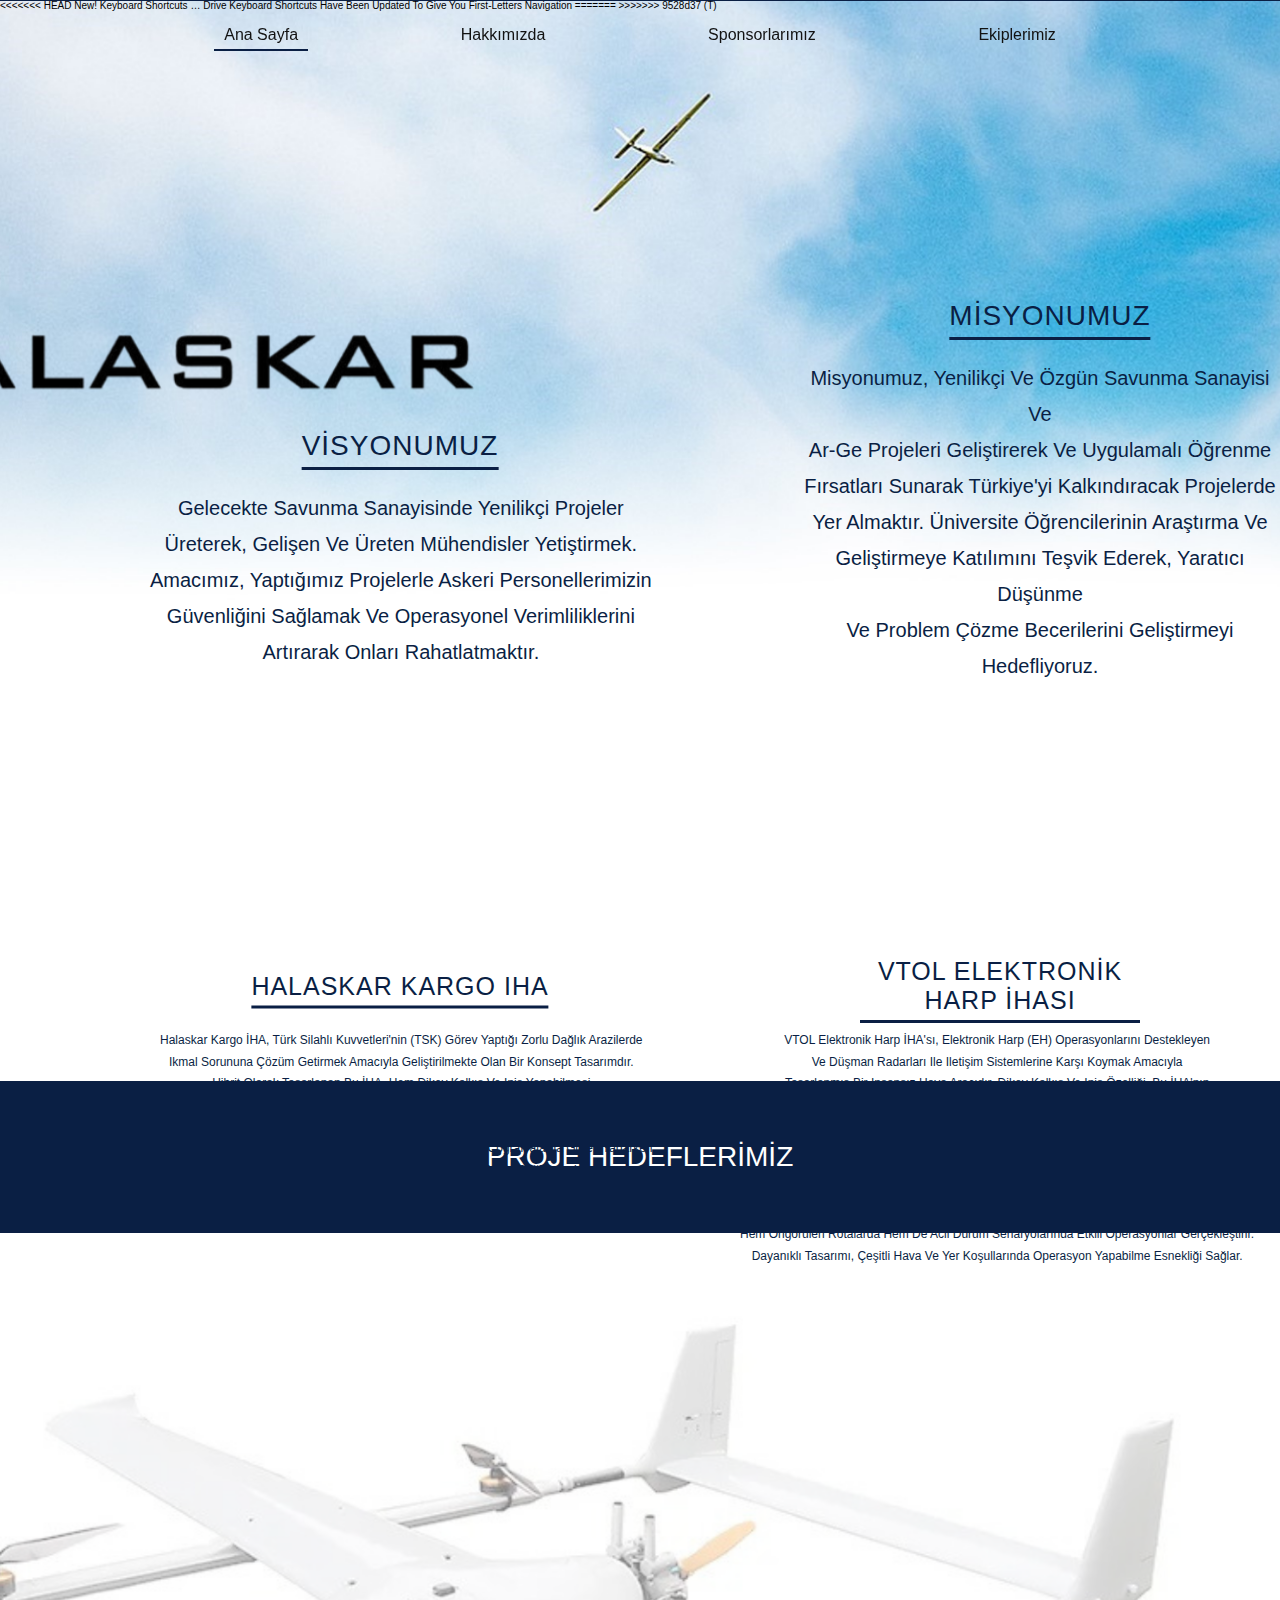
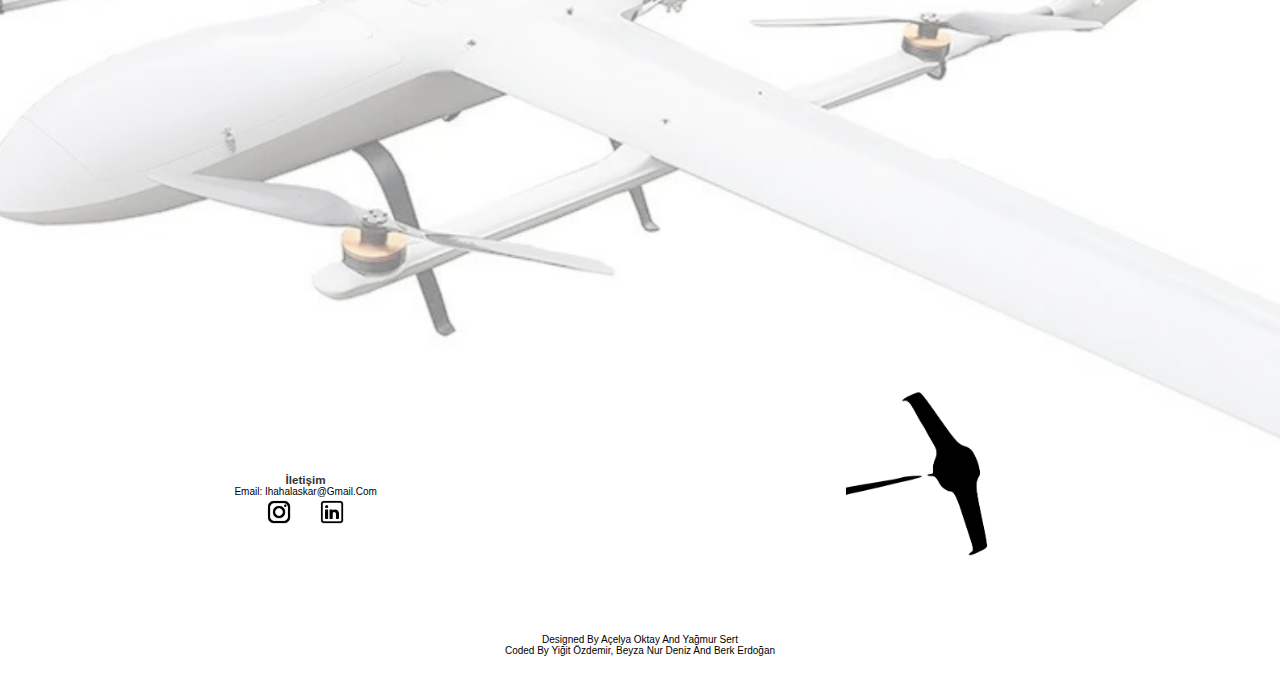
==== index.html @ d21ff343 "Add files via upload" ====
<<<<<<< HEAD
New! Keyboard shortcuts … Drive keyboard shortcuts have been updated to give you first-letters navigation
=======
>>>>>>> 9528d37 (T)
<!DOCTYPE html>
<html lang="en">
  <head>
    <meta charset="UTF-8" />
    <meta name="viewport" content="width=device-width, initial-scale=1.0" />
    <link
      rel="stylesheet"
      href="https://cdnjs.cloudflare.com/ajax/libs/font-awesome/6.6.0/css/all.min.css"
      integrity="sha512-Kc323vGBEqzTmouAECnVceyQqyqdsSiqLQISBL29aUW4U/M7pSPA/gEUZQqv1cwx4OnYxTxve5UMg5GT6L4JJg=="
      crossorigin="anonymous"
      referrerpolicy="no-referrer"
    />
    <title>Halaskar Web Site</title>
    <link rel="stylesheet" href="styles/style.css" />
  </head>
  <body>
    <!--Header section start-->
    <header class="header">
      <nav class="navbar">
        <a href="index.html" class="active">Ana Sayfa</a>
        <a href="hakkimizda.html" class="">Hakkımızda</a>
        <a href="sponsor.html" class="">Sponsorlarımız</a>
        <a href="ekiplerimiz.html" class="">Ekiplerimiz</a>
      </nav>
    </header>
    <!--Header section end-->

    <!--Home section start-->
    <section class="home">
      <div class="content">
        <div class="misyon">
          <h3>MİSYONUMUZ</h3>
          <p>
            Misyonumuz, yenilikçi ve özgün savunma sanayisi ve <br />Ar-Ge
            projeleri geliştirerek ve uygulamalı öğrenme <br />fırsatları
            sunarak Türkiye'yi kalkındıracak projelerde<br />
            yer almaktır. Üniversite öğrencilerinin araştırma ve
            <br />geliştirmeye katılımını teşvik ederek, yaratıcı düşünme<br />
            ve problem çözme becerilerini geliştirmeyi hedefliyoruz.
          </p>
        </div>
        <div class="visyon">
          <h3>VİSYONUMUZ</h3>
          <p>
            Gelecekte savunma sanayisinde yenilikçi projeler<br />
            üreterek, gelişen ve üreten mühendisler yetiştirmek.<br />
            Amacımız, yaptığımız projelerle askeri personellerimizin<br />
            güvenliğini sağlamak ve operasyonel verimliliklerini<br />
            artırarak onları rahatlatmaktır.
          </p>
        </div>
      </div>
    </section>
    <!--Home section end-->

    <!--Proje section start -->
    <section class="projects">
      <div class="content">
        <p>PROJE HEDEFLERİMİZ</p>
      </div>
    </section>
    <!--Proje section end -->

    <!--IHA section start -->
    <section class="iha">
      <div class="content">
        <div class="kiha">
          <h3>HALASKAR KARGO IHA</h3>
          <p>
            Halaskar Kargo İHA, Türk Silahlı Kuvvetleri'nin (TSK) görev yaptığı
            zorlu dağlık arazilerde <br />ikmal sorununa çözüm getirmek amacıyla
            geliştirilmekte olan bir konsept tasarımdır.<br /> Hibrit olarak
            tasarlanan bu İHA, hem dikey kalkış ve iniş yapabilmesi<br /> hem de acil
            durumlarda yüksek hızlara ulaşabilmesi ile öne çıkmaktadır.<br /> Acil
            ihtiyaçları karşılayabilecek yüksek kargo kapasitesine ve otonom
            iniş-kalkış ve<br /> uçuş özelliklerine sahip olan Halaskar, TSK'nın sarp
            ve zorlu coğrafyalarda görev yaparken<br /> karşılaştığı ikmal
            sorunlarının çözülmesine önemli katkı sağlayacaktır.
          </p>
        </div>
        <div class="viha">
          <h3>VTOL ELEKTRONİK HARP İHASI</h3>
          <p>
            VTOL Elektronik Harp İHA'sı, Elektronik Harp (EH) operasyonlarını
            destekleyen<br /> ve düşman radarları ile iletişim sistemlerine karşı
            koymak amacıyla <br />tasarlanmış bir insansız hava aracıdır. Dikey kalkış
            ve iniş özelliği, bu İHA'nın<br /> dar alanlarda bile etkili bir şekilde
            kullanılabilmesini sağlar. <br />Elektronik harp donanımı ile radar
            karıştırma, sinyal engelleme <br />ve diğer elektronik saldırı sistemleri
            içerir.<br /> Uzun süreli uçuş yeteneği ve geniş operasyonel menzil
            sunarak <br />elektronik savaş ve istihbarat toplama görevlerinde
            kullanılır.<br /> Otonom görev yönetimi ve uzaktan kumanda özellikleri
            sayesinde<br />hem öngörülen rotalarda hem de acil durum senaryolarında
            etkili operasyonlar gerçekleştirir.<br /> Dayanıklı tasarımı, çeşitli hava
            ve yer koşullarında operasyon yapabilme esnekliği sağlar.
          </p>
        </div>
      </div>
    </section>
    <!--IHA section end -->

    <!-- iletisim section start-->
     <footer class="about-us">
        <div class="contact">
            <h3><u>İletişim</u></h3>
            <p>Email: <a href="mailto:ihahalaskar@gmail.com">ihahalaskar@gmail.com</a></p>
            <div class="socials">
                <a href="https://www.instagram.com/ituhalaskar/" target="_blank"><img src="images/instagram.png" alt="Instagram"></a>
                <a href="https://www.linkedin.com/company/halaskar-i%CC%87ha-tak%C4%B1m%C4%B1/" target="_blank"><img src="images/linkedin.png" alt="LinkedIn"></a>
            </div>
        </div>
        <div class="logo">
            <img src="images/kucuklogo.png" alt="Halaskar logo">
        </div>
    </footer>
    <footer class="makers">
        <p>Designed by Açelya Oktay and Yağmur Sert<br>
        Coded by Yiğit Özdemir, Beyza Nur Deniz and Berk Erdoğan </p>
    </footer>
    <!-- iletisim section end-->
  </body>
</html>
---- styles/style.css ----
.poppins-thin {
  font-family: "Poppins", sans-serif;
  font-weight: 100;
  font-style: normal;
}

.poppins-light {
  font-family: "Poppins", sans-serif;
  font-weight: 300;
  font-style: normal;
}

.poppins-regular {
  font-family: "Poppins", sans-serif;
  font-weight: 400;
  font-style: normal;
}

.poppins-medium {
  font-family: "Poppins", sans-serif;
  font-weight: 500;
  font-style: normal;
}

.poppins-semibold {
  font-family: "Poppins", sans-serif;
  font-weight: 600;
  font-style: normal;
}

:root{
  --main-color: #0a1f44;
  --black-color: #0e0e0e;
  --border: 0.1rem solid rgba(255,255,255,0.4);
}

* {
  font-family: "Poppins", sans-serif;
  margin: 0;
  padding: 0;
  box-sizing: border-box;
  outline: none;
  border: none;
  text-decoration: none;
  text-transform: capitalize;
  transition: 0.2s ease;
}

html {
  font-size: 62.5%; /* 1 rem = 10 pixel */
  overflow-x: hidden;
  scroll-padding-top: 9rem;
  scroll-behavior: smooth;
}

body {
  background-color: var(--main-color);
  margin: 0; /* Sayfanın üst ve alt boşluklarını kaldırır */

}

/*header start*/
.header {
  position: sticky;
  width: 100%;
  top: 0;
  color: white;
  background-color: transparent;
  text-align: center;
  padding: 1rem 0;
  z-index: 1000;
}

.header .navbar a {
  color: #121212;
  font-size: 1.6rem;/*16 pixel büyüklüğü*/
  padding: 0.5rem 1rem;
  display: inline-block;
  margin: 0 7rem;/*sağdaki ve soldakinden 4.5rem uzaklaşsın*/
  position: sticky;
  top: 0;
  border-bottom: 0.2rem solid transparent; 
}

.header .navbar .active,
.header .navbar a:hover {
  border-color: var(--main-color);
  padding-bottom: 0.5rem;   
}

/*header end*/

/*home start*/

.home{
  height: 120vh;
  
  background:url(../images/sky+drone+logo3.png) no-repeat;
  background-size: cover;
  background-position: center;
  background-color: white;
  margin-top: -6rem;
  display: flex;
  
}
.home .content{
  max-width: 60rem;
}

.home .content .misyon h3{
  border-bottom: 0.3rem solid var(--main-color); /* Çizgi rengi ve kalınlığı */
  padding-bottom: 0.5rem; /* Çizgiyi aşağıya kaydırır */
  transform: translate(-50%, -50%);
  font-size: 2.8rem;
  font-weight: 500; /* Normal kalınlık */
  letter-spacing: 0.1rem;
  color: #0a1f44;
  top: 32rem;
  left: 105rem;
  position: absolute; /* Position özelliğini ayarlıyoruz */
}

.home .content .misyon p{
  text-align: center; /* Yazıyı ortalar */
  color: var(--main-color);
  font-size: 2rem;
  font-weight: 500;
  line-height: 1.8;
  padding: 1rem 0; /* Yazının etrafında boşluk bırakır */
  top: 35rem;
  left: 80rem;
  position: absolute; /* Position özelliğini ayarlıyoruz */
}

.home .content .visyon h3{
  border-bottom: 0.3rem solid var(--main-color); /* Çizgi rengi ve kalınlığı */
  padding-bottom: 0.5rem; /* Çizgiyi aşağıya kaydırır */
  transform: translate(-50%, -50%);
  font-size: 2.8rem;
  font-weight: 500; /* Normal kalınlık */
  letter-spacing: 0.1rem;
  color: #0a1f44;
  top: 45rem;
  left: 40rem;
  position: absolute; /* Position özelliğini ayarlıyoruz */
}

.home .content .visyon p{
  text-align: center; /* Yazıyı ortalar */
  color: var(--main-color);
  font-size: 2rem;
  font-weight: 500;
  line-height: 1.8;
  padding: 1rem 0; /* Yazının etrafında boşluk bırakır */
  top: 48rem;
  left: 15rem;
  position: absolute; /* Position özelliğini ayarlıyoruz */
}

/*home end*/

/* projects start */
.projects .content p {
  color: white;
  font-size: 2.8rem;
  background-color: var(--main-color); /* Arka plan rengi */
  padding: 6rem;
  text-align: center; /* Metin ortalama */
}
/*projects end*/

/* iha start */
.iha{
  min-height: 90vh;
  background:url(../images/drone.png) no-repeat;
  background-size: cover;
  background-position: center;
  display: flex;
  background-color: rgba(255, 255, 255, 0.5); /* Renginiz ve opaklığınız */
  background-blend-mode: overlay; /* Fotoğraf ve renk arasında karışım */
}

.iha  .content .kiha h3{
  border-bottom: 0.3rem solid var(--main-color); /* Çizgi rengi ve kalınlığı */
  padding-bottom: 0.5rem; /* Çizgiyi aşağıya kaydırır */
  transform: translate(-50%, -50%);
  font-size: 2.5rem;
  font-weight: 500; /* Normal kalınlık */
  letter-spacing: 0.1rem;
  color: #0a1f44;
  top: 99rem;
  left: 40rem;
  position: absolute; /* Position özelliğini ayarlıyoruz */
}

.iha .content .kiha p{
  text-align: center; /* Yazıyı ortalar */
  color: var(--main-color);
  font-size: 1.2rem;
  font-weight: 500;
  line-height: 1.8;
  padding: 1rem 0; /* Yazının etrafında boşluk bırakır */
  top: 102rem;
  left: 15rem;
  position: absolute; /* Position özelliğini ayarlıyoruz */
}

.iha  .content .viha h3{
  text-align: center;
  border-bottom: 0.3rem solid var(--main-color); /* Çizgi rengi ve kalınlığı */
  padding-bottom: 0.5rem; /* Çizgiyi aşağıya kaydırır */
  transform: translate(-50%, -50%);
  font-size: 2.5rem;
  font-weight: 500; /* Normal kalınlık */
  letter-spacing: 0.1rem;
  color: #0a1f44;
  top: 99rem;
  left: 100rem;
  position: absolute; /* Position özelliğini ayarlıyoruz */
}

.iha .content .viha p{
  text-align: center; /* Yazıyı ortalar */
  color: var(--main-color);
  font-size: 1.2rem;
  font-weight: 500;
  line-height: 1.8;
  padding: 1rem 0; /* Yazının etrafında boşluk bırakır */
  top: 102rem;
  left: 74rem;
  position: absolute; /* Position özelliğini ayarlıyoruz */
}
/* iha end */
/*footer start*/

footer.about-us{
  padding: 30px 0;
  display: flex;
  justify-content: space-around;
  background-color: white;
}

footer.about-us h3 {
  color: #333;
}

footer.about-us .contact {
  text-align: center;
  margin-bottom: 20px;
}

footer.about-us .contact a {
  color: black;
  text-decoration: none;
}

footer.about-us .contact a:hover{
  color: #333;
}

footer.about-us .socials img {
  width: 30px;
  margin: 0 10px;
}

footer.about-us .socials img:hover{
  transform: scale(1.2);
}

footer.about-us .logo img {
  width: 200px;
  margin-top: -100px;
}
footer.makers{
  padding: 30px 0;
  display: flex;
  justify-content: space-around;
  background-color: white;
  justify-content: center;
  align-items: center;
  text-align: center;
}
/*footer end*/
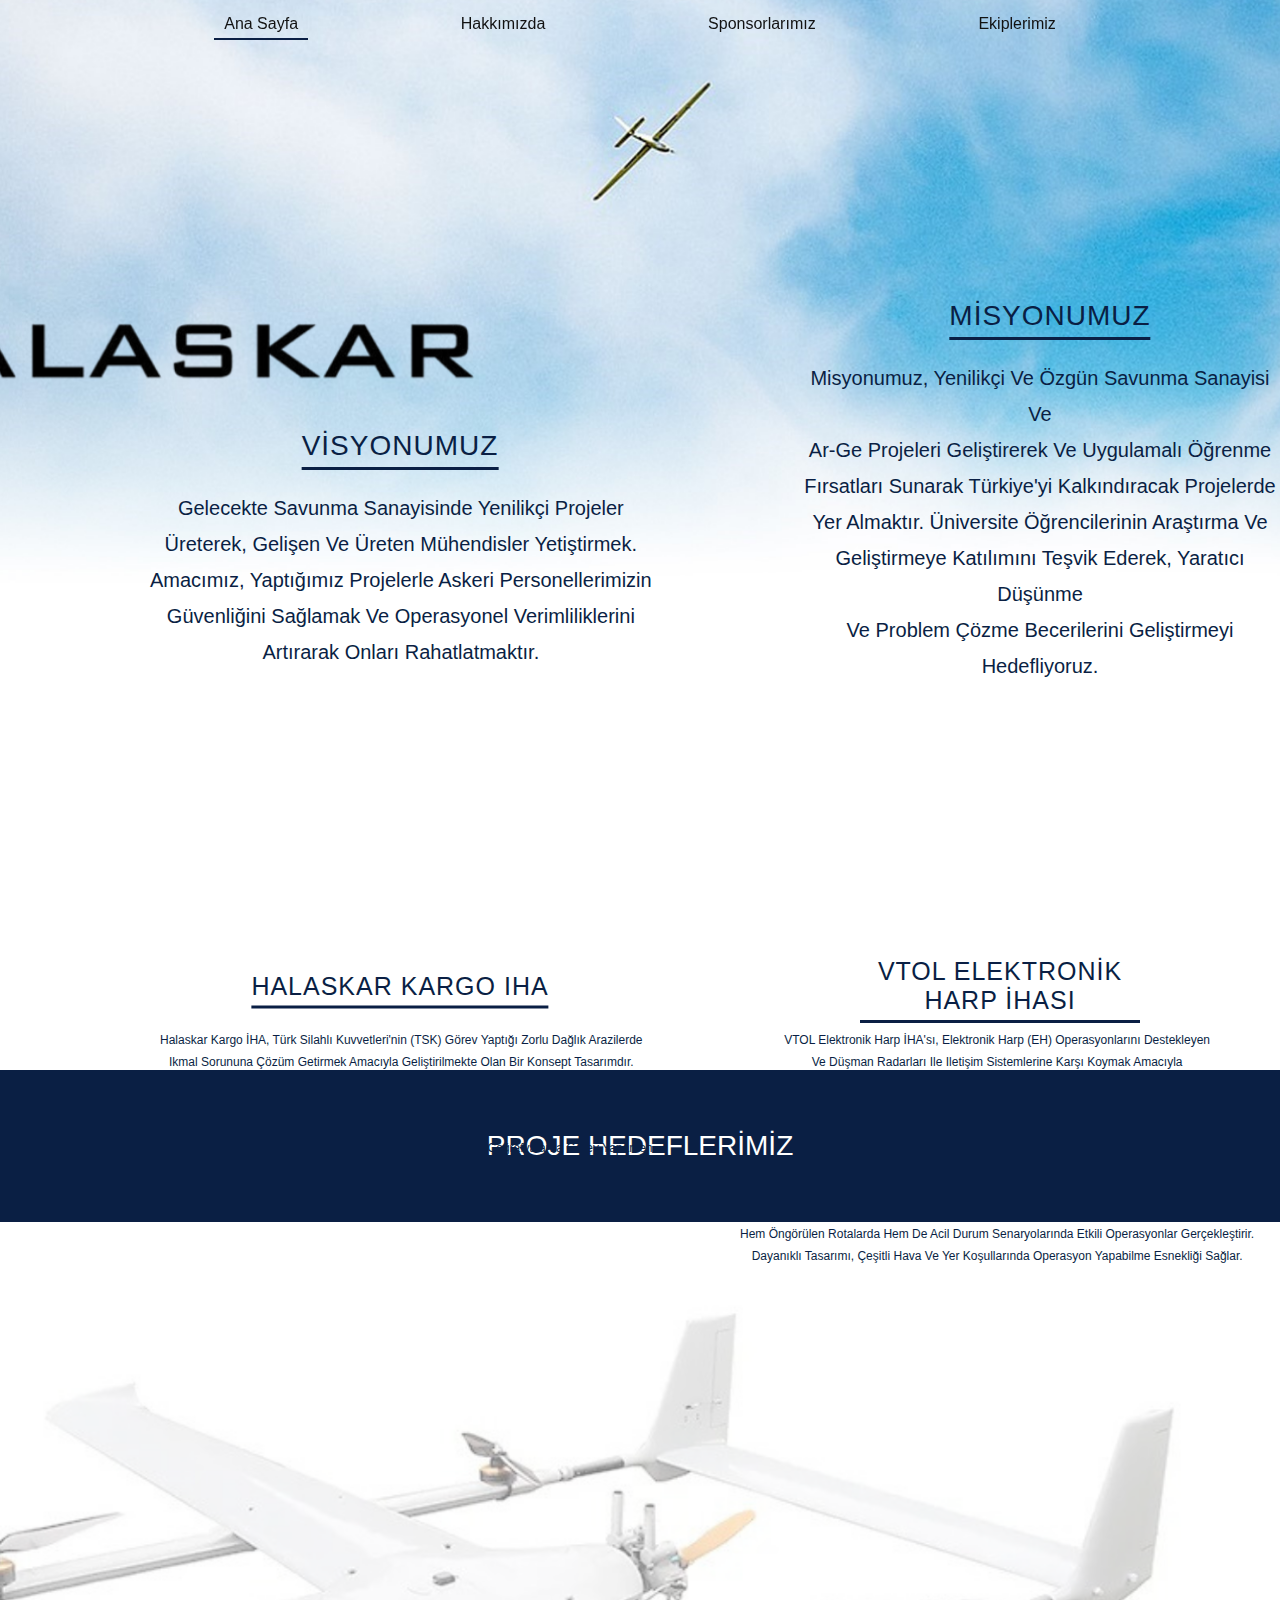
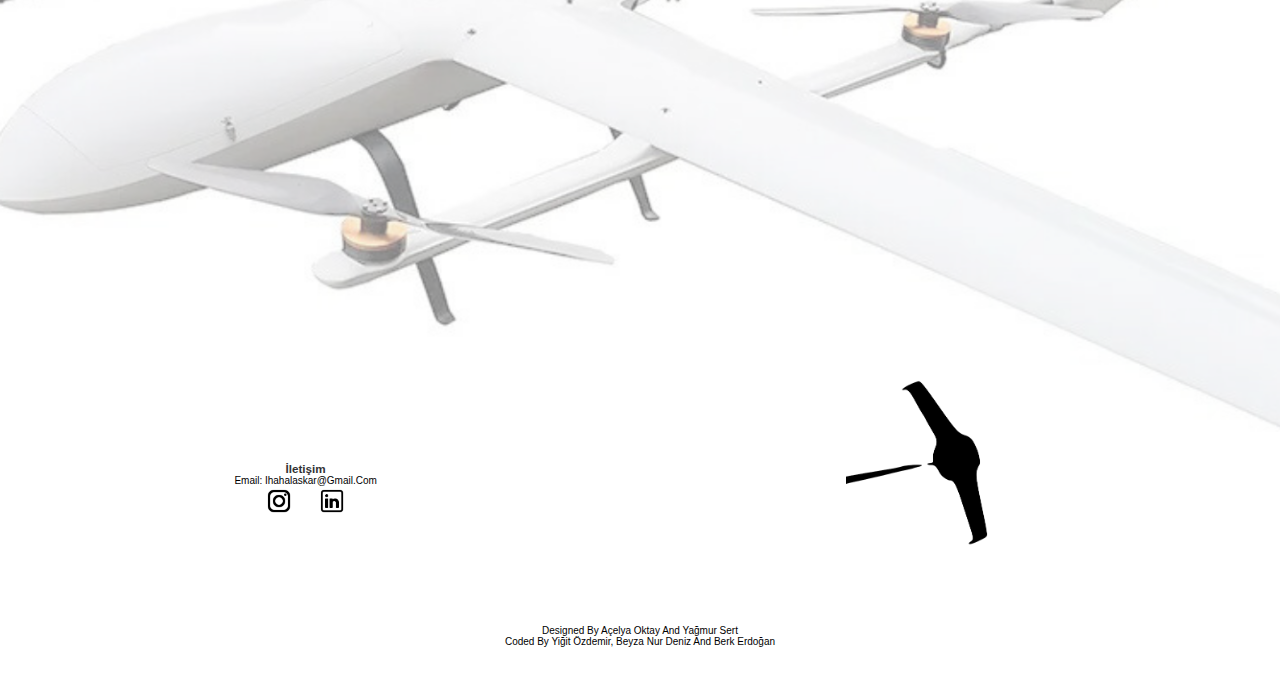
==== commit 60326844: "Merge pull request #6 from sodawithoutlemon/sodawithoutlemon-patch-2" ====
--- a/index.html
+++ b/index.html
@@ -1,7 +1,3 @@
-<<<<<<< HEAD
-New! Keyboard shortcuts … Drive keyboard shortcuts have been updated to give you first-letters navigation
-=======
->>>>>>> 9528d37 (T)
 <!DOCTYPE html>
 <html lang="en">
   <head>
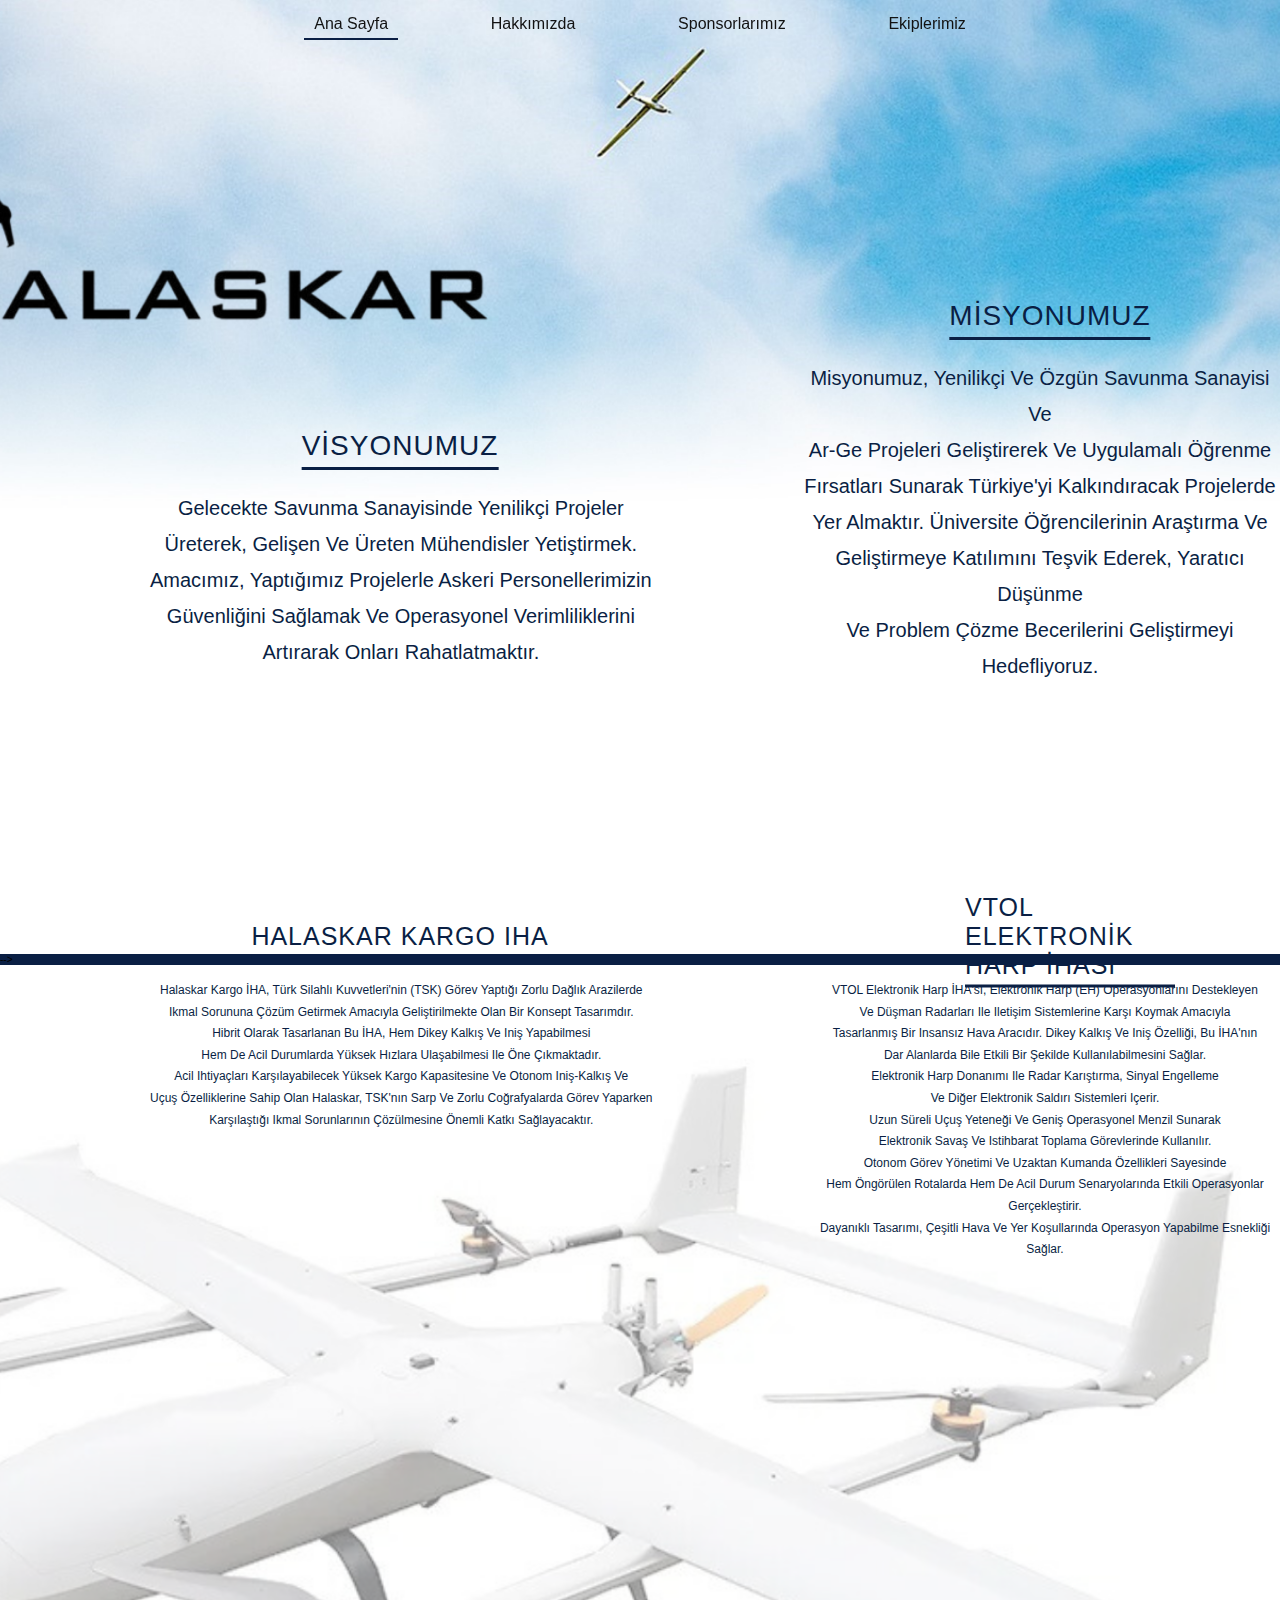
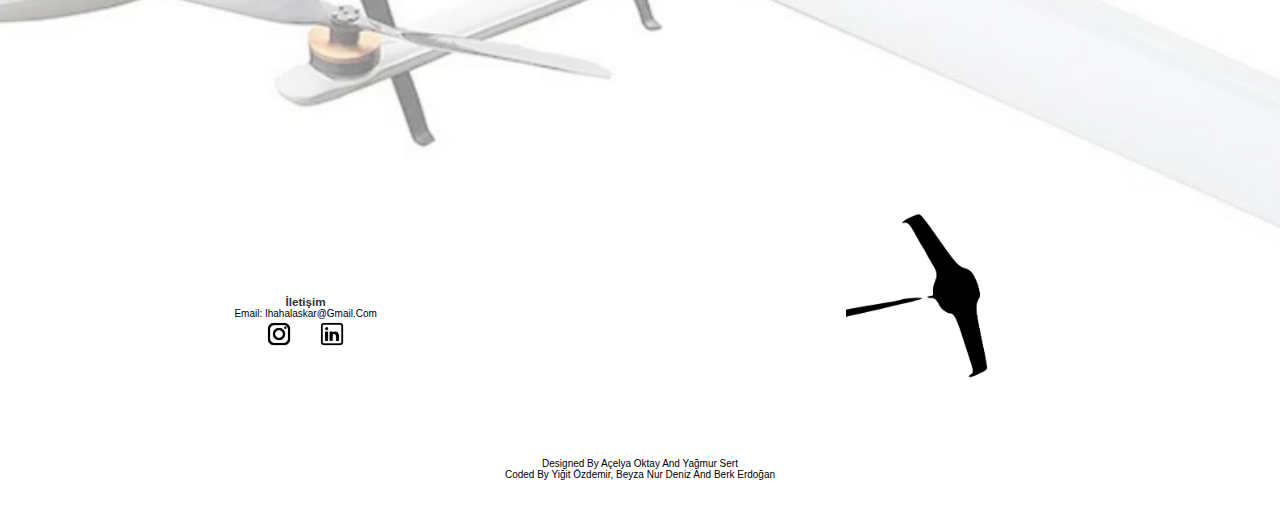
==== commit 6aa79031: "Update index.html" ====
--- a/index.html
+++ b/index.html
@@ -53,14 +53,12 @@
     </section>
     <!--Home section end-->
 
+
+    <!--
     <!--Proje section start -->
-    <section class="projects">
-      <div class="content">
-        <p>PROJE HEDEFLERİMİZ</p>
-      </div>
-    </section>
+    
     <!--Proje section end -->
-
+    -->
     <!--IHA section start -->
     <section class="iha">
       <div class="content">
--- a/styles/style.css
+++ b/styles/style.css
@@ -1,3 +1,4 @@
+New! Keyboard shortcuts … Drive keyboard shortcuts have been updated to give you first-letters navigation
 .poppins-thin {
   font-family: "Poppins", sans-serif;
   font-weight: 100;
@@ -56,6 +57,7 @@
 body {
   background-color: var(--main-color);
   margin: 0; /* Sayfanın üst ve alt boşluklarını kaldırır */
+  height: 200vh;
 
 }
 
@@ -76,7 +78,7 @@
   font-size: 1.6rem;/*16 pixel büyüklüğü*/
   padding: 0.5rem 1rem;
   display: inline-block;
-  margin: 0 7rem;/*sağdaki ve soldakinden 4.5rem uzaklaşsın*/
+  margin: 0 4rem;/*sağdaki ve soldakinden 4.5rem uzaklaşsın*/
   position: sticky;
   top: 0;
   border-bottom: 0.2rem solid transparent; 
@@ -85,7 +87,7 @@
 .header .navbar .active,
 .header .navbar a:hover {
   border-color: var(--main-color);
-  padding-bottom: 0.5rem;   
+  padding-bottom: 0.5rem;
 }
 
 /*header end*/
@@ -93,13 +95,11 @@
 /*home start*/
 
 .home{
-  height: 120vh;
-  
+  min-height: 110vh;
   background:url(../images/sky+drone+logo3.png) no-repeat;
   background-size: cover;
   background-position: center;
-  background-color: white;
-  margin-top: -6rem;
+  margin-top: -8.6rem;
   display: flex;
   
 }
@@ -171,7 +171,7 @@
 
 /* iha start */
 .iha{
-  min-height: 90vh;
+  min-height: 100vh;
   background:url(../images/drone.png) no-repeat;
   background-size: cover;
   background-position: center;
@@ -188,7 +188,7 @@
   font-weight: 500; /* Normal kalınlık */
   letter-spacing: 0.1rem;
   color: #0a1f44;
-  top: 99rem;
+  top: 94rem;
   left: 40rem;
   position: absolute; /* Position özelliğini ayarlıyoruz */
 }
@@ -200,13 +200,12 @@
   font-weight: 500;
   line-height: 1.8;
   padding: 1rem 0; /* Yazının etrafında boşluk bırakır */
-  top: 102rem;
+  top: 97rem;
   left: 15rem;
   position: absolute; /* Position özelliğini ayarlıyoruz */
 }
 
 .iha  .content .viha h3{
-  text-align: center;
   border-bottom: 0.3rem solid var(--main-color); /* Çizgi rengi ve kalınlığı */
   padding-bottom: 0.5rem; /* Çizgiyi aşağıya kaydırır */
   transform: translate(-50%, -50%);
@@ -214,8 +213,8 @@
   font-weight: 500; /* Normal kalınlık */
   letter-spacing: 0.1rem;
   color: #0a1f44;
-  top: 99rem;
-  left: 100rem;
+  top: 94rem;
+  left: 107rem;
   position: absolute; /* Position özelliğini ayarlıyoruz */
 }
 
@@ -226,8 +225,8 @@
   font-weight: 500;
   line-height: 1.8;
   padding: 1rem 0; /* Yazının etrafında boşluk bırakır */
-  top: 102rem;
-  left: 74rem;
+  top: 97rem;
+  left: 81rem;
   position: absolute; /* Position özelliğini ayarlıyoruz */
 }
 /* iha end */
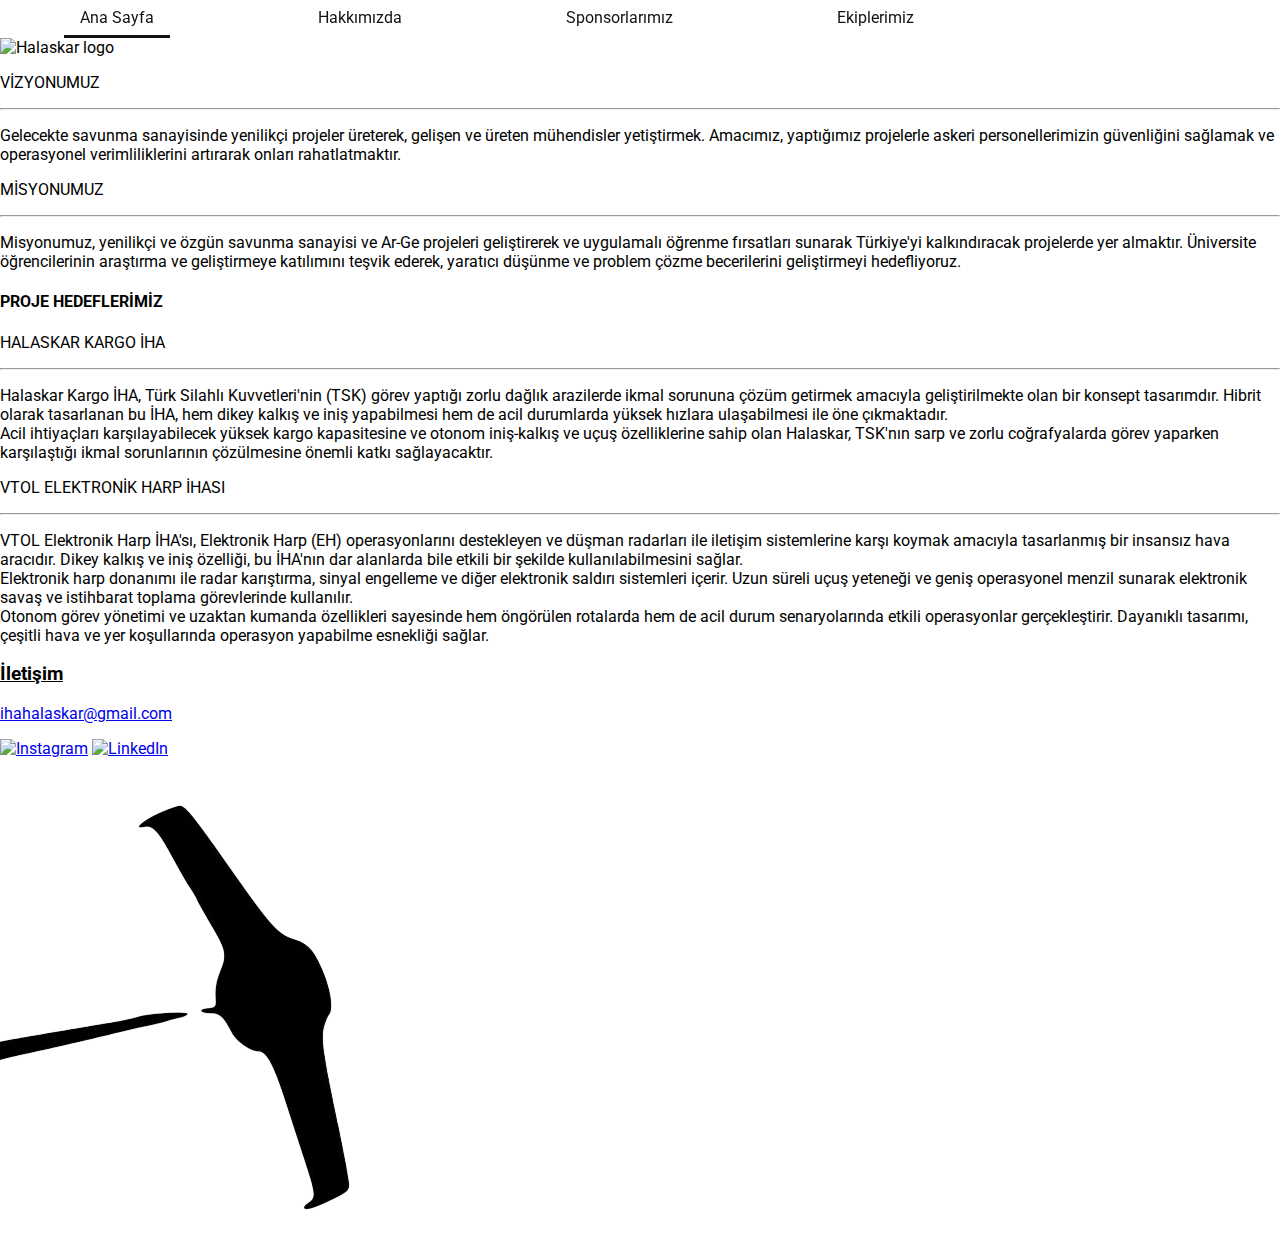
==== commit 30945c44: "Update index.html" ====
--- a/index.html
+++ b/index.html
@@ -3,18 +3,10 @@
   <head>
     <meta charset="UTF-8" />
     <meta name="viewport" content="width=device-width, initial-scale=1.0" />
-    <link
-      rel="stylesheet"
-      href="https://cdnjs.cloudflare.com/ajax/libs/font-awesome/6.6.0/css/all.min.css"
-      integrity="sha512-Kc323vGBEqzTmouAECnVceyQqyqdsSiqLQISBL29aUW4U/M7pSPA/gEUZQqv1cwx4OnYxTxve5UMg5GT6L4JJg=="
-      crossorigin="anonymous"
-      referrerpolicy="no-referrer"
-    />
-    <title>Halaskar Web Site</title>
-    <link rel="stylesheet" href="styles/style.css" />
+    <title>Halaskar</title>
+    <link rel="stylesheet" href="styles.css" />
   </head>
   <body>
-    <!--Header section start-->
     <header class="header">
       <nav class="navbar">
         <a href="index.html" class="active">Ana Sayfa</a>
@@ -23,98 +15,89 @@
         <a href="ekiplerimiz.html" class="">Ekiplerimiz</a>
       </nav>
     </header>
-    <!--Header section end-->
-
-    <!--Home section start-->
-    <section class="home">
-      <div class="content">
-        <div class="misyon">
-          <h3>MİSYONUMUZ</h3>
-          <p>
-            Misyonumuz, yenilikçi ve özgün savunma sanayisi ve <br />Ar-Ge
-            projeleri geliştirerek ve uygulamalı öğrenme <br />fırsatları
-            sunarak Türkiye'yi kalkındıracak projelerde<br />
-            yer almaktır. Üniversite öğrencilerinin araştırma ve
-            <br />geliştirmeye katılımını teşvik ederek, yaratıcı düşünme<br />
-            ve problem çözme becerilerini geliştirmeyi hedefliyoruz.
-          </p>
-        </div>
-        <div class="visyon">
-          <h3>VİSYONUMUZ</h3>
-          <p>
-            Gelecekte savunma sanayisinde yenilikçi projeler<br />
-            üreterek, gelişen ve üreten mühendisler yetiştirmek.<br />
-            Amacımız, yaptığımız projelerle askeri personellerimizin<br />
-            güvenliğini sağlamak ve operasyonel verimliliklerini<br />
-            artırarak onları rahatlatmaktır.
-          </p>
+    <main> 
+      <div class = "index-header">
+        <div class="logo">
+            <img src="assets/img/logos/logo arkaplansız.png" alt="Halaskar logo">
         </div>
       </div>
-    </section>
-    <!--Home section end-->
+      <section class = "vizmis">
+        <div class = "projects">
+          <div class = "project">
+            <div class = "title">
+              <p>VİZYONUMUZ</p>
+            </div>
+            <hr class = "divider">
+            <div class = "content">
+              <p>Gelecekte savunma sanayisinde yenilikçi projeler üreterek, gelişen ve üreten mühendisler yetiştirmek. Amacımız, yaptığımız projelerle askeri personellerimizin güvenliğini sağlamak ve operasyonel verimliliklerini artırarak onları rahatlatmaktır.</p>
+          </div>
+        </div>
+        <div class = "project">
+          <div class = "title">
+            <p>MİSYONUMUZ</p>
+          </div>
+          <hr class = "divider">
+          <div class = "content">
+            <p>Misyonumuz, yenilikçi ve özgün savunma sanayisi ve Ar-Ge projeleri geliştirerek ve uygulamalı öğrenme fırsatları sunarak Türkiye'yi kalkındıracak projelerde yer almaktır. Üniversite öğrencilerinin araştırma ve geliştirmeye katılımını teşvik ederek, yaratıcı düşünme ve problem çözme becerilerini geliştirmeyi hedefliyoruz.
+              </p>
+          </div>
+        
+      </section>
+      <section class = "hedeflerimiz">
+        <div class = "title mak">
+          <h4>PROJE HEDEFLERİMİZ</h4>
+        </div>
+        <div class = "projects">
+          <div class = "project">
+            <div class = "title">
+              <p>HALASKAR KARGO İHA</p>
+            </div>
+            <hr class = "divider">
+            <div class = "content">
+              <p>Halaskar Kargo İHA, Türk Silahlı Kuvvetleri'nin (TSK) görev yaptığı zorlu dağlık arazilerde
+                ikmal sorununa çözüm getirmek amacıyla geliştirilmekte olan bir konsept tasarımdır.
+                Hibrit olarak tasarlanan bu İHA, hem dikey kalkış ve iniş yapabilmesi hem de acil durumlarda yüksek hızlara ulaşabilmesi ile öne çıkmaktadır.
+                <br>Acil ihtiyaçları karşılayabilecek yüksek kargo kapasitesine ve otonom iniş-kalkış ve
+                uçuş özelliklerine sahip olan Halaskar, TSK'nın sarp ve zorlu coğrafyalarda görev yaparken
+                
+                karşılaştığı ikmal sorunlarının çözülmesine önemli katkı sağlayacaktır.</p>
+          </div>
+        </div>
+        <div class = "project">
+          <div class = "title">
+            <p>VTOL ELEKTRONİK HARP İHASI</p>
+          </div>
+          <hr class = "divider">
+          <div class = "content">
+            <p>VTOL Elektronik Harp İHA'sı, Elektronik Harp (EH) operasyonlarını destekleyen
+              ve düşman radarları ile iletişim sistemlerine karşı koymak amacıyla
+              tasarlanmış bir insansız hava aracıdır. Dikey kalkış ve iniş özelliği, bu İHA'nın
+              dar alanlarda bile etkili bir şekilde kullanılabilmesini sağlar.
+              <br>Elektronik harp donanımı ile radar karıştırma, sinyal engelleme
+              ve diğer elektronik saldırı sistemleri içerir.
+              Uzun süreli uçuş yeteneği ve geniş operasyonel menzil sunarak
+              elektronik savaş ve istihbarat toplama görevlerinde kullanılır.
+              <br>Otonom görev yönetimi ve uzaktan kumanda özellikleri sayesinde
+              hem öngörülen rotalarda hem de acil durum senaryolarında etkili operasyonlar gerçekleştirir.
+              Dayanıklı tasarımı, çeşitli hava ve yer koşullarında operasyon yapabilme esnekliği sağlar.
+              </p>
+          </div>
+        
+      </section>
+    </main>
 
-
-    <!--
-    <!--Proje section start -->
-    
-    <!--Proje section end -->
-    -->
-    <!--IHA section start -->
-    <section class="iha">
-      <div class="content">
-        <div class="kiha">
-          <h3>HALASKAR KARGO IHA</h3>
-          <p>
-            Halaskar Kargo İHA, Türk Silahlı Kuvvetleri'nin (TSK) görev yaptığı
-            zorlu dağlık arazilerde <br />ikmal sorununa çözüm getirmek amacıyla
-            geliştirilmekte olan bir konsept tasarımdır.<br /> Hibrit olarak
-            tasarlanan bu İHA, hem dikey kalkış ve iniş yapabilmesi<br /> hem de acil
-            durumlarda yüksek hızlara ulaşabilmesi ile öne çıkmaktadır.<br /> Acil
-            ihtiyaçları karşılayabilecek yüksek kargo kapasitesine ve otonom
-            iniş-kalkış ve<br /> uçuş özelliklerine sahip olan Halaskar, TSK'nın sarp
-            ve zorlu coğrafyalarda görev yaparken<br /> karşılaştığı ikmal
-            sorunlarının çözülmesine önemli katkı sağlayacaktır.
-          </p>
-        </div>
-        <div class="viha">
-          <h3>VTOL ELEKTRONİK HARP İHASI</h3>
-          <p>
-            VTOL Elektronik Harp İHA'sı, Elektronik Harp (EH) operasyonlarını
-            destekleyen<br /> ve düşman radarları ile iletişim sistemlerine karşı
-            koymak amacıyla <br />tasarlanmış bir insansız hava aracıdır. Dikey kalkış
-            ve iniş özelliği, bu İHA'nın<br /> dar alanlarda bile etkili bir şekilde
-            kullanılabilmesini sağlar. <br />Elektronik harp donanımı ile radar
-            karıştırma, sinyal engelleme <br />ve diğer elektronik saldırı sistemleri
-            içerir.<br /> Uzun süreli uçuş yeteneği ve geniş operasyonel menzil
-            sunarak <br />elektronik savaş ve istihbarat toplama görevlerinde
-            kullanılır.<br /> Otonom görev yönetimi ve uzaktan kumanda özellikleri
-            sayesinde<br />hem öngörülen rotalarda hem de acil durum senaryolarında
-            etkili operasyonlar gerçekleştirir.<br /> Dayanıklı tasarımı, çeşitli hava
-            ve yer koşullarında operasyon yapabilme esnekliği sağlar.
-          </p>
-        </div>
-      </div>
-    </section>
-    <!--IHA section end -->
-
-    <!-- iletisim section start-->
-     <footer class="about-us">
+     <footer class="index-footer">
         <div class="contact">
             <h3><u>İletişim</u></h3>
-            <p>Email: <a href="mailto:ihahalaskar@gmail.com">ihahalaskar@gmail.com</a></p>
+            <p><a href="mailto:ihahalaskar@gmail.com">ihahalaskar@gmail.com</a></p>
             <div class="socials">
-                <a href="https://www.instagram.com/ituhalaskar/" target="_blank"><img src="images/instagram.png" alt="Instagram"></a>
-                <a href="https://www.linkedin.com/company/halaskar-i%CC%87ha-tak%C4%B1m%C4%B1/" target="_blank"><img src="images/linkedin.png" alt="LinkedIn"></a>
+                <a href="https://www.instagram.com/ituhalaskar/" target="_blank"><img src="assets/img/logos/instagram.png" alt="Instagram"></a>
+                <a href="https://www.linkedin.com/company/halaskar-i%CC%87ha-tak%C4%B1m%C4%B1/" target="_blank"><img src="assets/img/logos/linkedin.png" alt="LinkedIn"></a>
             </div>
         </div>
         <div class="logo">
             <img src="images/kucuklogo.png" alt="Halaskar logo">
         </div>
     </footer>
-    <footer class="makers">
-        <p>Designed by Açelya Oktay and Yağmur Sert<br>
-        Coded by Yiğit Özdemir, Beyza Nur Deniz and Berk Erdoğan </p>
-    </footer>
-    <!-- iletisim section end-->
   </body>
 </html>
--- a/styles.css
+++ b/styles.css
@@ -0,0 +1,325 @@
+@import url('https://fonts.googleapis.com/css2?family=Roboto:ital,wght@0,100;0,300;0,400;0,500;0,700;0,900;1,100;1,300;1,400;1,500;1,700;1,900&display=swap');
+
+html, body {
+    height: 100%;
+    margin: 0;
+    padding: 0;
+    font-family: "Roboto", monospace;
+}
+
+body {
+    background-image: url('assets/img/sky+drone.jpg');
+    background-size: cover;
+    background-repeat: no-repeat;
+    
+}
+
+<<<<<<< HEAD
+nav{
+    margin-left: 0;
+    height: 15vw;
+    text-decoration: underline;
+}
+
+nav ul {
+    list-style-type: none;
+    display: flex;
+    justify-content: space-evenly;
+    margin-bottom: 20px;
+    margin-top: 50px;
+    margin-left: -50px;
+}
+
+nav ul li a {
+    text-decoration: none;
+    color: #333;
+    font-size: 17px;
+    font-weight: 100;
+}
+=======
+.header {
+    position: sticky;
+    width: 100%;
+    top: 0;
+    color: white;
+    background-color: transparent;
+    text-align: center;
+    padding: 1rem 0;
+    z-index: 1000;
+  }
+  
+  .header .navbar a {
+    text-decoration: none;
+    color: #121212;
+    font-size: 1rem;/*16 pixel büyüklüğü*/
+    padding: 0.5rem 1rem;
+    display: inline-block;
+    margin: 0 4rem;/*sağdaki ve soldakinden 4.5rem uzaklaşsın*/
+    position: sticky;
+    top: 0;
+    border-bottom: 0.2rem solid transparent; 
+  }
+  
+  .header .navbar .active,
+  .header .navbar a:hover {
+    border-color: var(--main-color);
+    padding-bottom: 0.5rem;   
+  }
+
+>>>>>>> 9528d37 (T)
+
+
+/*HAKKIMIZDA*/
+
+.about-us .title{
+    background-color: #001f3be1;
+    color: white;
+    width: 30vw;
+    height: 6vw;
+    text-align: center;
+    padding-top: 3vw;
+    border-top-right-radius: 30px;
+    border-bottom-right-radius: 30px;
+    font-weight: 200;
+    font-size: 30px;
+}
+
+.about-us .content{
+    margin: auto;
+    width: 67vw;
+    margin-top: 5vw;
+    font-size: 18px;
+    text-align: center;
+    line-height: 1.5;
+}
+
+footer.about-us{
+    margin-top: 10vw;
+    padding: 30px 0;
+    display: flex;
+    justify-content: space-around;
+}
+
+footer.about-us h3 {
+    color: #333;
+}
+
+footer.about-us .contact {
+    text-align: center;
+    margin-bottom: 20px;
+}
+
+footer.about-us .contact a {
+    color: black;
+    text-decoration: none;
+}
+
+footer.about-us .contact a:hover{
+    color: #333;
+}
+
+footer.about-us .socials img {
+    width: 30px;
+    margin: 0 10px;
+}
+
+footer.about-us .socials img:hover{
+    transform: scale(1.2);
+}
+
+footer.about-us .logo img {
+    width: 300px;
+    margin-top: -100px;
+}
+
+/* EKİPLERİMİZ */
+.team-section {
+    margin: auto;
+    padding: 20px;
+    border-radius: 10px;
+    width: 90vw;
+}
+
+.ekip-header{
+    display: flex;
+    flex-direction: row;
+    justify-content: space-between;
+}
+
+.ekip-header .logo img {
+    width: 300px;
+}
+
+.ekip-header .title{
+    background-color: #001f3be1;
+    color: white;
+    width: 30vw;
+    height: 6vw;
+    text-align: center;
+    padding-top: 3vw;
+    border-top-right-radius: 30px;
+    border-bottom-right-radius: 30px;
+    font-weight: 200;
+    font-size: 30px;
+}
+
+.team-section h2 {
+    text-align: center;
+    font-size: 2.5rem;
+    margin-bottom: 30px;
+    color: #00274d;
+}
+
+.team-group {
+    display: flex;
+    justify-content: space-between;
+    align-items: center;
+    margin-top: 100px;
+}
+
+.team-group.last {
+    display: flex;
+    justify-content: space-between;
+    align-items: center;
+    margin-top: 100px;
+}
+
+.team-description {
+    width: 50%;
+}
+
+.team-group h3 {
+    color: #001f3b;
+    font-size: 1.8rem;
+    text-decoration: underline;
+    text-align: center;
+}
+
+.team-group p {
+    font-size: 1.2rem;
+    line-height: 1.6;
+    margin-bottom: 20px;
+    text-align: justify;
+}
+
+.team-group ul {
+    width: 40%;
+    list-style: none;
+    padding: 0;
+    display: flex;
+    flex-direction: column;
+    gap: 15px;
+}
+
+.team-group ul li {
+    display: flex;
+    align-items: center;
+    font-size: 1rem;
+}
+
+.team-group ul li img {
+    width: 60px;
+    height: 60px;
+    margin-right: 15px;
+    border-radius: 50%;
+    object-fit: cover;
+}
+
+.team-group ul li b {
+    font-size: 1.1rem;
+    color: #001f3b;
+}
+
+.ekip-footer{
+    background-image: url("assets/img/upside.jpg");
+    background-repeat: no-repeat;
+    background-size: cover;
+    margin-top: -100px;
+    display: flex;
+    justify-content: end;
+}
+
+.ekip-footer img{
+    width: 100px;
+    margin-right: 50px;
+    margin-top: 100px;
+    margin-bottom: 50px;
+}
+
+/*SPONSORS*/
+.sponsors {
+    margin: auto;
+    padding: 20px;
+    border-radius: 10px;
+    width: 70vw;
+    margin-top: 0;
+}
+
+.sponsor-header{
+    display: flex;
+    flex-direction: row;
+    justify-content: space-between;
+}
+
+.sponsor-header .logo img {
+    width: 300px;
+    margin-right: 50px;
+}
+
+.sponsor-header .title{
+    background-color: #001f3be1;
+    color: white;
+    width: 30vw;
+    height: 6vw;
+    text-align: center;
+    padding-top: 3vw;
+    border-top-right-radius: 30px;
+    border-bottom-right-radius: 30px;
+    font-weight: 200;
+    font-size: 30px;
+}
+
+.sponsors .av-yusuf-demir{
+    display: flex;
+    flex-direction: column;
+    justify-content: center;
+    align-items: center;
+    margin-top: 100px;
+    font-weight: bold;
+}
+
+.sponsors .av-yusuf-demir img{
+    width: 50%;
+    border-radius: 5px;
+}
+
+.sponsors .yesil-cizgi{
+    display: flex;
+    flex-direction: row;
+    justify-content: space-around;
+    align-items: center;
+    margin-top: 100px;
+    font-weight: bold;
+}
+
+.sponsors .yesil-cizgi img{
+    width: 40%;
+    border-radius: 5px;
+}
+
+.sponsor-footer{
+    background-image: url("assets/img/upside.jpg");
+    background-repeat: no-repeat;
+    background-size: cover;
+    display: flex;
+    justify-content: end;
+    font-size: 25px;
+    margin-top: 100px;
+}
+
+.sponsor-footer img{
+    width: 100px;
+    margin-right: 50px;
+    margin-top: 100px;
+    margin-bottom: 50px;
+}
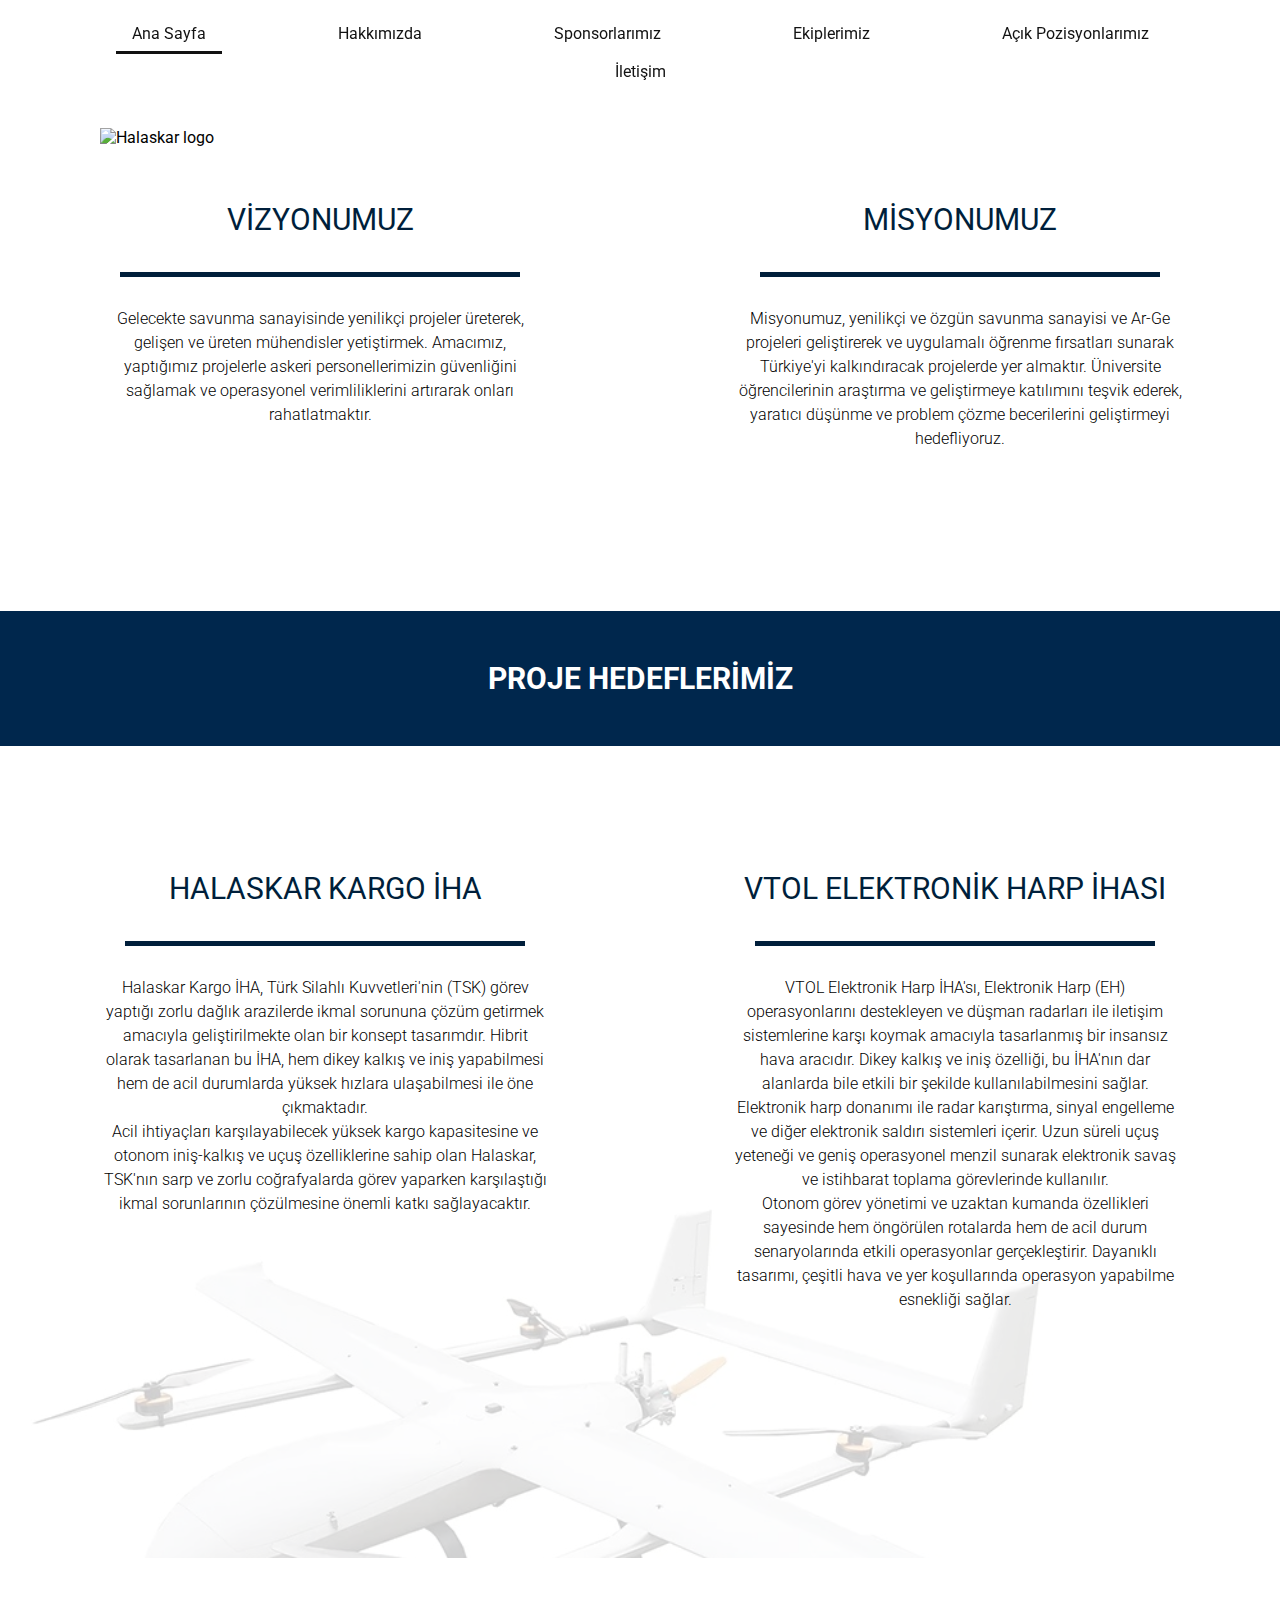
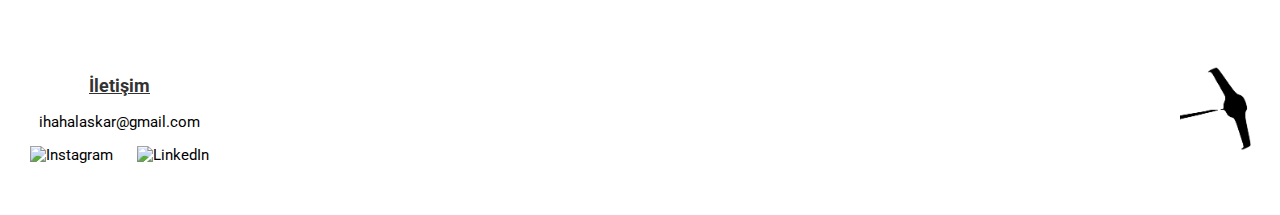
==== commit 2c48a936: "Main Positions&contact" ====
--- a/index.html
+++ b/index.html
@@ -13,6 +13,8 @@
         <a href="hakkimizda.html" class="">Hakkımızda</a>
         <a href="sponsor.html" class="">Sponsorlarımız</a>
         <a href="ekiplerimiz.html" class="">Ekiplerimiz</a>
+        <a href="acik_pozisyonlar.html" class="">Açık Pozisyonlarımız</a>
+        <a href="iletisim.html" class="">İletişim</a>
       </nav>
     </header>
     <main> 
--- a/styles.css
+++ b/styles.css
@@ -11,80 +11,325 @@
     background-image: url('assets/img/sky+drone.jpg');
     background-size: cover;
     background-repeat: no-repeat;
-    
-}
-
-<<<<<<< HEAD
-nav{
-    margin-left: 0;
-    height: 15vw;
-    text-decoration: underline;
-}
-
-nav ul {
-    list-style-type: none;
-    display: flex;
-    justify-content: space-evenly;
-    margin-bottom: 20px;
-    margin-top: 50px;
-    margin-left: -50px;
-}
-
-nav ul li a {
-    text-decoration: none;
-    color: #333;
-    font-size: 17px;
-    font-weight: 100;
-}
-=======
+    height: fit-content;
+}
+
 .header {
     position: sticky;
     width: 100%;
     top: 0;
-    color: white;
-    background-color: transparent;
+    background-color: rgba(41, 26, 94, 0);
     text-align: center;
     padding: 1rem 0;
     z-index: 1000;
-  }
-  
-  .header .navbar a {
+    backdrop-filter: blur(2px);
+    transition: background-color 0.5s ease;
+}
+
+.header .navbar a {
     text-decoration: none;
     color: #121212;
-    font-size: 1rem;/*16 pixel büyüklüğü*/
+    font-size: 1rem; /* 16 pixel büyüklüğü */
     padding: 0.5rem 1rem;
     display: inline-block;
-    margin: 0 4rem;/*sağdaki ve soldakinden 4.5rem uzaklaşsın*/
+    margin: 0 3rem; /* sağdaki ve soldakinden 4rem uzaklaşsın */
     position: sticky;
     top: 0;
     border-bottom: 0.2rem solid transparent; 
-  }
-  
-  .header .navbar .active,
-  .header .navbar a:hover {
+}
+
+.header .navbar .active,
+.header .navbar a:hover {
     border-color: var(--main-color);
     padding-bottom: 0.5rem;   
-  }
-
->>>>>>> 9528d37 (T)
-
+}
+
+/* Responsive Navbar */
+@media (max-width: 768px) {
+
+    .header {
+        padding: 0.5rem 0; /* Küçük ekranlarda daha az padding */
+    }
+
+    .header .navbar a {
+        font-size: 0.9rem; /* Mobilde daha küçük font boyutu */
+        padding: 0.3rem 0.5rem; /* Daha az padding */
+        width: 30%; /* Buton genişliği */
+        margin: 2.5%; /* Butonlar arasındaki boşluk */
+        text-align: center; /* Metni ortalamak için */
+    }
+}
+
+
+.index-header {
+    margin-left: 100px;
+    padding: 20px 0;
+}
+
+.index-header .logo img {
+    width: 100%;
+    max-width: 400px;
+    margin: 0 auto;
+}
+/*INDEX*/
+
+
+
+.vizmis {
+    width: 100vw;
+    margin-left: 0;    
+}
+
+.vizmis .title {
+    background-color: #00274d;
+    height: 10vw;
+    color: white;
+    text-align: center;
+    font-weight: 400;
+    font-size: 30px;
+}
+
+.vizmis .projects {
+    position: relative;
+    display: flex;
+    justify-content: space-around;
+    flex-wrap: wrap;
+    z-index: 1; /* As z-index is greater value it will appear top */
+    padding-bottom: 50px;
+}
+
+.vizmis .projects .project {
+    width: 35vw;
+    line-height: 1.5;
+    text-align: center;
+    margin-bottom: 30px;
+}
+
+/* Responsive for vizmis */
+@media (max-width: 768px) {
+    .index-header {
+        margin-left: 0px;
+        text-align: center;
+        padding: 20px 0;
+    }
+    
+    .index-header .logo img {
+        width: 100%;
+        max-width: 400px;
+        margin: 0 auto;
+    }
+    .vizmis .projects .project {
+        width: 80vw;
+    }
+}
+
+.vizmis .projects .project .title {
+    text-align: center;
+    background-color: white;
+    height: fit-content;
+    color: #001f3b;
+    font-weight: 400;
+    margin-bottom: 0;
+}
+
+.vizmis .projects .project .divider {
+    width: 100%;
+    max-width: 400px;
+    height: 5px;
+    background-color: #001f3b;
+    border: none;
+    margin: 0 auto;
+}
+
+.vizmis .projects .project .content {
+    text-align: center;
+    font-size: 16px;
+    font-weight: 300;
+    margin-top: 30px;
+    line-height: 1.5;
+}
+
+.hedeflerimiz {
+    width: 100vw;
+    margin-left: 0;
+    margin-top: 5vw;
+}
+
+.hedeflerimiz .title {
+    background-color: #00274d;
+    height: 10vw;
+    color: white;
+    text-align: center;
+    font-weight: 400;
+    font-size: 30px;
+}
+
+.hedeflerimiz .projects {
+    position: relative;
+    background-image: url("images/buyuk_drone.jpeg");
+    background-size: cover;
+    background-repeat: no-repeat;
+    display: flex;
+    justify-content: space-around;
+    flex-wrap: wrap;
+    z-index: 1;
+    margin-top: 10vh;
+    padding-bottom: 200px;
+    padding-left: 10px;
+    padding-right: 10px;
+}
+
+.hedeflerimiz .projects::before {
+    content: '';
+    position: absolute;
+    top: 0;
+    left: 0;
+    width: 100%;
+    height: 100%;
+    background-color: rgba(255, 255, 255, 0.8);
+    z-index: -1;
+}
+
+.hedeflerimiz .projects .project {
+    width: 35vw;
+    line-height: 1.5;
+    text-align: center;
+    margin-bottom: 30px;
+}
+
+/* Responsive for hedeflerimiz */
+@media (max-width: 768px) {
+    .hedeflerimiz .projects {
+        background-size: contain; /* Mobilde arka planı içeriğe göre küçült */
+        background-position: center; /* Arka planın ortalanması */
+        padding-bottom: 100px; /* Alt padding'i de küçült */
+    }
+    .hedeflerimiz .projects .project {
+        width: 80vw;
+    }
+}
+
+.hedeflerimiz .projects .project .title {
+    text-align: center;
+    background-color: transparent;
+    height: fit-content;
+    color: #001f3b;
+    font-weight: 400;
+    margin-bottom: 0;
+}
+
+.hedeflerimiz .projects .project .divider {
+    width: 100%;
+    max-width: 400px;
+    height: 5px;
+    background-color: #001f3b;
+    border: none;
+    margin: 0 auto;
+}
+
+.hedeflerimiz .projects .project .content {
+    text-align: center;
+    font-size: 16px;
+    font-weight: 300;
+    margin-top: 30px;
+    line-height: 1.5;
+}
+
+.index-footer {
+    background-image: url("assets/img/upside.jpg");
+    background-repeat: no-repeat;
+    background-size: cover;
+    display: flex;
+    justify-content: space-between;
+    align-items: center;
+    font-size: 25px;
+    padding-top: 100px;
+}
+
+.index-footer .contact {
+    text-align: center;
+    font-size: 15px;
+    margin-left: 20px;
+    margin-bottom: 50px;
+}
+
+.index-footer h3 {
+    color: #333;
+}
+
+.index-footer .contact a {
+    color: black;
+    text-decoration: none;
+}
+
+.index-footer .contact a:hover {
+    color: #333;
+}
+
+.index-footer .contact .socials img {
+    width: 30px;
+    margin: 0 10px;
+}
+
+.index-footer .contact .socials img:hover {
+    transform: scale(1.2);
+}
+
+.index-footer .logo img {
+    width: 100px;
+    margin-bottom: 50px;
+}
+
+/* Responsive for index footer */
+@media (max-width: 768px) {
+    .index-footer {
+        flex-direction: column;
+        align-items: center;
+    }
+    .index-footer .contact {
+        font-size: 14px;
+        margin-left: 0px;
+        margin-bottom: 20px;
+    }
+}
 
 /*HAKKIMIZDA*/
-
-.about-us .title{
+@media (max-width: 768px) {
+    .about-us .title {
+        width: 60vw !important;
+        height: 10vh !important;
+        margin-top: 5vh !important;
+        margin-bottom: 8vh !important;
+    }
+    .about-us .content {
+        font-size: 12px !important;
+    }
+
+}
+
+
+
+
+.about-us .title {
     background-color: #001f3be1;
     color: white;
     width: 30vw;
-    height: 6vw;
-    text-align: center;
-    padding-top: 3vw;
+    height: 15vh;
+    margin-top: 10vh;
+    margin-bottom: 10vh;
+    text-align: center;
+    display: flex;
+    justify-content: center; /* centers horizontally */
+     align-items: center;
     border-top-right-radius: 30px;
     border-bottom-right-radius: 30px;
+}
+h5{
     font-weight: 200;
-    font-size: 30px;
-}
-
-.about-us .content{
+    font-size: 4vh;
+}
+
+.about-us .content {
     margin: auto;
     width: 67vw;
     margin-top: 5vw;
@@ -93,11 +338,12 @@
     line-height: 1.5;
 }
 
-footer.about-us{
+footer.about-us {
     margin-top: 10vw;
     padding: 30px 0;
     display: flex;
     justify-content: space-around;
+    align-items: center;
 }
 
 footer.about-us h3 {
@@ -114,7 +360,7 @@
     text-decoration: none;
 }
 
-footer.about-us .contact a:hover{
+footer.about-us .contact a:hover {
     color: #333;
 }
 
@@ -123,12 +369,12 @@
     margin: 0 10px;
 }
 
-footer.about-us .socials img:hover{
+footer.about-us .socials img:hover {
     transform: scale(1.2);
 }
 
 footer.about-us .logo img {
-    width: 300px;
+    width: 150px;
     margin-top: -100px;
 }
 
@@ -140,28 +386,42 @@
     width: 90vw;
 }
 
-.ekip-header{
-    display: flex;
+.ekip-header {
+    display: flex;
+    margin-top: 5vh;
     flex-direction: row;
     justify-content: space-between;
+    align-items: center;
 }
 
 .ekip-header .logo img {
-    width: 300px;
-}
-
-.ekip-header .title{
+    margin-right: 15px;
+    width: 25vw;}
+
+.ekip-header .title {
     background-color: #001f3be1;
     color: white;
     width: 30vw;
-    height: 6vw;
-    text-align: center;
-    padding-top: 3vw;
+    height: 15vh;
+    text-align: center;
     border-top-right-radius: 30px;
     border-bottom-right-radius: 30px;
-    font-weight: 200;
-    font-size: 30px;
-}
+    display: flex;
+    justify-content: center;
+    align-items: center;
+ 
+}
+@media (max-width: 768px) {
+    .ekip-header .title {
+        width: 60vw !important;
+        height: 10vh !important;
+
+    }
+    .h5c{
+        font-size: 2vh !important;
+    }
+}
+
 
 .team-section h2 {
     text-align: center;
@@ -175,13 +435,7 @@
     justify-content: space-between;
     align-items: center;
     margin-top: 100px;
-}
-
-.team-group.last {
-    display: flex;
-    justify-content: space-between;
-    align-items: center;
-    margin-top: 100px;
+    flex-wrap: wrap;
 }
 
 .team-description {
@@ -230,20 +484,46 @@
     color: #001f3b;
 }
 
-.ekip-footer{
+/* Responsive for team-section */
+@media (max-width: 768px) {
+    .team-description {
+        width: 100%;
+    }
+
+    .team-section{
+        width: 80vw;
+    }
+
+    .team-group h3 {
+        font-size: 1.2rem;
+
+    }
+    .team-group p {
+        font-size: 15px !important;
+    }
+
+
+    .team-group {
+        margin-top: 10px !important;
+    }
+
+    .team-group ul {
+        width: 100%;
+    }
+}
+
+.ekip-footer {
     background-image: url("assets/img/upside.jpg");
     background-repeat: no-repeat;
     background-size: cover;
-    margin-top: -100px;
     display: flex;
     justify-content: end;
-}
-
-.ekip-footer img{
+    padding: 50px 0;
+}
+
+.ekip-footer img {
     width: 100px;
     margin-right: 50px;
-    margin-top: 100px;
-    margin-bottom: 50px;
 }
 
 /*SPONSORS*/
@@ -255,59 +535,126 @@
     margin-top: 0;
 }
 
-.sponsor-header{
-    display: flex;
+.sponsor-header {
+    display: flex;
+    margin-top: 5vh;
     flex-direction: row;
     justify-content: space-between;
+    align-items: center;
 }
 
 .sponsor-header .logo img {
-    width: 300px;
-    margin-right: 50px;
-}
-
-.sponsor-header .title{
+    margin-right: 10px;
+    width: 25vw;
+}
+
+.sponsor-header .title {
     background-color: #001f3be1;
     color: white;
     width: 30vw;
-    height: 6vw;
-    text-align: center;
-    padding-top: 3vw;
+    height: 15vh;
+    text-align: center;
+    display: flex;
+    justify-content: center;
+    align-items: center;
     border-top-right-radius: 30px;
     border-bottom-right-radius: 30px;
+}
+
+h5{
     font-weight: 200;
-    font-size: 30px;
-}
-
-.sponsors .av-yusuf-demir{
+    font-size: 4vh;
+}
+
+@media (max-width: 768px) {
+    .sponsor-header .title {
+        width: 60vw !important;
+        height: 10vh !important;
+
+    }
+    .h5c{
+        font-size: 2vh !important;
+    }
+}
+
+.sponsors .av-yusuf-demir {
     display: flex;
     flex-direction: column;
     justify-content: center;
     align-items: center;
+    margin-top: 40px;
+    font-weight: bold;
+}
+
+.sponsors .av-yusuf-demir img {
+    width: 50%;
+    border-radius: 5px;
+}
+
+.sponsors .yesil-cizgi {
+    display: flex;
+    flex-direction: row;
+    justify-content: space-around;
+    align-items: center;
     margin-top: 100px;
     font-weight: bold;
 }
 
-.sponsors .av-yusuf-demir img{
-    width: 50%;
-    border-radius: 5px;
-}
-
-.sponsors .yesil-cizgi{
-    display: flex;
-    flex-direction: row;
-    justify-content: space-around;
-    align-items: center;
-    margin-top: 100px;
-    font-weight: bold;
-}
-
-.sponsors .yesil-cizgi img{
+.sponsors .yesil-cizgi img {
     width: 40%;
     border-radius: 5px;
 }
 
-.sponsor-footer{
+.sponsors .aselsan {
+    display: flex;
+    flex-direction: column;
+    justify-content: center;
+    align-items: center;
+    margin-top: 40px;
+    font-weight: bold;
+}
+.sponsors .aselsan img{
+    width: 40%;
+    border-radius: 5px;
+}
+
+.sponsors .rftr {
+    display: flex;
+    flex-direction: column;
+    justify-content: center;
+    align-items: center;
+    margin-top: 40px;
+    font-weight: bold;
+}
+.sponsors .rftr img{
+    width: 40%;
+    border-radius: 5px;
+}
+
+/* Responsive for sponsors */
+@media (max-width: 768px) {
+    .sponsors .av-yusuf-demir img,
+    .sponsors .yesil-cizgi img,
+    .sponsors .aselsan img,
+    .sponsors .rftr img {
+        width: 90%;
+    }
+}
+
+.mak {
+    height: 15vh !important ;
+    display: flex;
+    justify-content: center; /* centers horizontally */
+    align-items: center;
+}
+
+h4 {
+    margin-top: 0;
+    margin-bottom: 0;
+    display: inline-block;
+}
+
+.sponsor-footer {
     background-image: url("assets/img/upside.jpg");
     background-repeat: no-repeat;
     background-size: cover;
@@ -317,9 +664,209 @@
     margin-top: 100px;
 }
 
-.sponsor-footer img{
+
+/* Responsive for sponsors */
+@media (max-width: 768px) {
+    .sponsors .av-yusuf-demir img,
+    .sponsors .yesil-cizgi img,
+    .sponsors .aselsan img {
+        width: 90%;
+    }
+    .kendi{
+        font-size: 10px !important;
+    }
+}
+.kendi{
+    font-size: 25px;
+}
+.sponsor-footer img {
     width: 100px;
     margin-right: 50px;
     margin-top: 100px;
     margin-bottom: 50px;
 }
+/*Contact*/
+
+.iletisim .title {
+    background-color: #001f3be1;
+    color: white;
+    width: 30vw;
+    height: 15vh;
+    margin-top: 10vh;
+    margin-bottom: 10vh;
+    text-align: center;
+    display: flex;
+    justify-content: center; /* centers horizontally */
+     align-items: center;
+    border-top-right-radius: 30px;
+    border-bottom-right-radius: 30px;
+}
+h5{
+    font-weight: 200;
+    font-size: 4vh;
+}
+
+.iletisim .content{
+    display: flex;
+    justify-content: space-between;
+    align-items: flex-start;
+    padding: 20px;
+    margin-top: 10vh;
+    margin-left: 20vh;
+    margin-right: 20vh;
+}
+.iletisim.left, 
+.iletisim.right {
+    width: 45%;
+}
+
+.iletisim.left a {
+    text-decoration: none;
+    color: #000;
+    font-size: 14px;
+}
+
+.iletisim.right p {
+    font-size: 14px;
+}
+
+.iletisim.strong {
+    font-weight: bold;
+}
+
+.iletisim.left i {
+    margin-right: 8px;
+    font-size: 16px;
+}
+
+.iletisim.left p, .iletisim.right p {
+    margin: 8px 0;
+}
+footer.contact {
+    margin-top: 10vw;
+    padding: 30px 0;
+    display: flex;
+    justify-content: space-around;
+    align-items: center;
+}
+
+
+footer.contact .socials img:hover {
+    transform: scale(1.2);
+}
+
+footer.contact .logo img {
+    width: 150px;
+    margin-top: -100px;
+}
+/*Positions*/
+.positions .title {
+    background-color: #001f3be1;
+    color: white;
+    width: 30vw;
+    height: 15vh;
+    margin-top: 10vh;
+    margin-bottom: 10vh;
+    text-align: center;
+    display: flex;
+    justify-content: center; /* centers horizontally */
+     align-items: center;
+    border-top-right-radius: 30px;
+    border-bottom-right-radius: 30px;
+}
+h5{
+    font-weight: 200;
+    font-size: 4vh;
+}
+
+.positions .content{
+    display: flex;
+    justify-content: space-between;
+    align-items: flex-start;
+    padding: 20px;
+    margin-top: 10vh;
+    margin-left: 20vh;
+    margin-right: 20vh;
+}
+
+.positions.content.column {
+    width: 30%; /* Sütun genişlikleri */
+}
+
+.positions.content h3 {
+    font-size: 16px;
+    font-weight: bold;
+    text-decoration: underline;
+    margin-bottom: 10px;
+}
+
+.positions.content ul {
+    list-style-type: disc;
+    padding-left: 20px; /* Madde işaretlerinin kenardan uzaklığı */
+}
+
+.positions.content li {
+    margin-bottom: 8px; /* Her liste öğesi arasında boşluk */
+}
+
+.positions.content li strong {
+    font-weight: bold;
+}
+
+.positions-footer {
+    background-image: url("assets/img/upside.jpg");
+    background-repeat: no-repeat;
+    background-size: cover;
+    display: flex;
+    justify-content: space-between;
+    align-items: center;
+    font-size: 25px;
+    padding-top: 100px;
+}
+
+.positions-footer .contact {
+    text-align: center;
+    font-size: 15px;
+    margin-left: 20px;
+    margin-bottom: 50px;
+}
+
+.positions-footer h3 {
+    color: #333;
+}
+
+.positions-footer .contact a {
+    color: black;
+    text-decoration: none;
+}
+
+.positions-footer .contact a:hover {
+    color: #333;
+}
+
+.positions-footer .contact .socials img {
+    width: 30px;
+    margin: 0 10px;
+}
+
+.positions-footer .contact .socials img:hover {
+    transform: scale(1.2);
+}
+
+.positions-footer .logo img {
+    width: 200px;
+    margin-bottom: 50px;
+}
+
+/* Responsive for index footer */
+@media (max-width: 768px) {
+    .positions-footer {
+        flex-direction: column;
+        align-items: center;
+    }
+    .positions-footer .contact {
+        font-size: 14px;
+        margin-left: 0px;
+        margin-bottom: 20px;
+    }
+}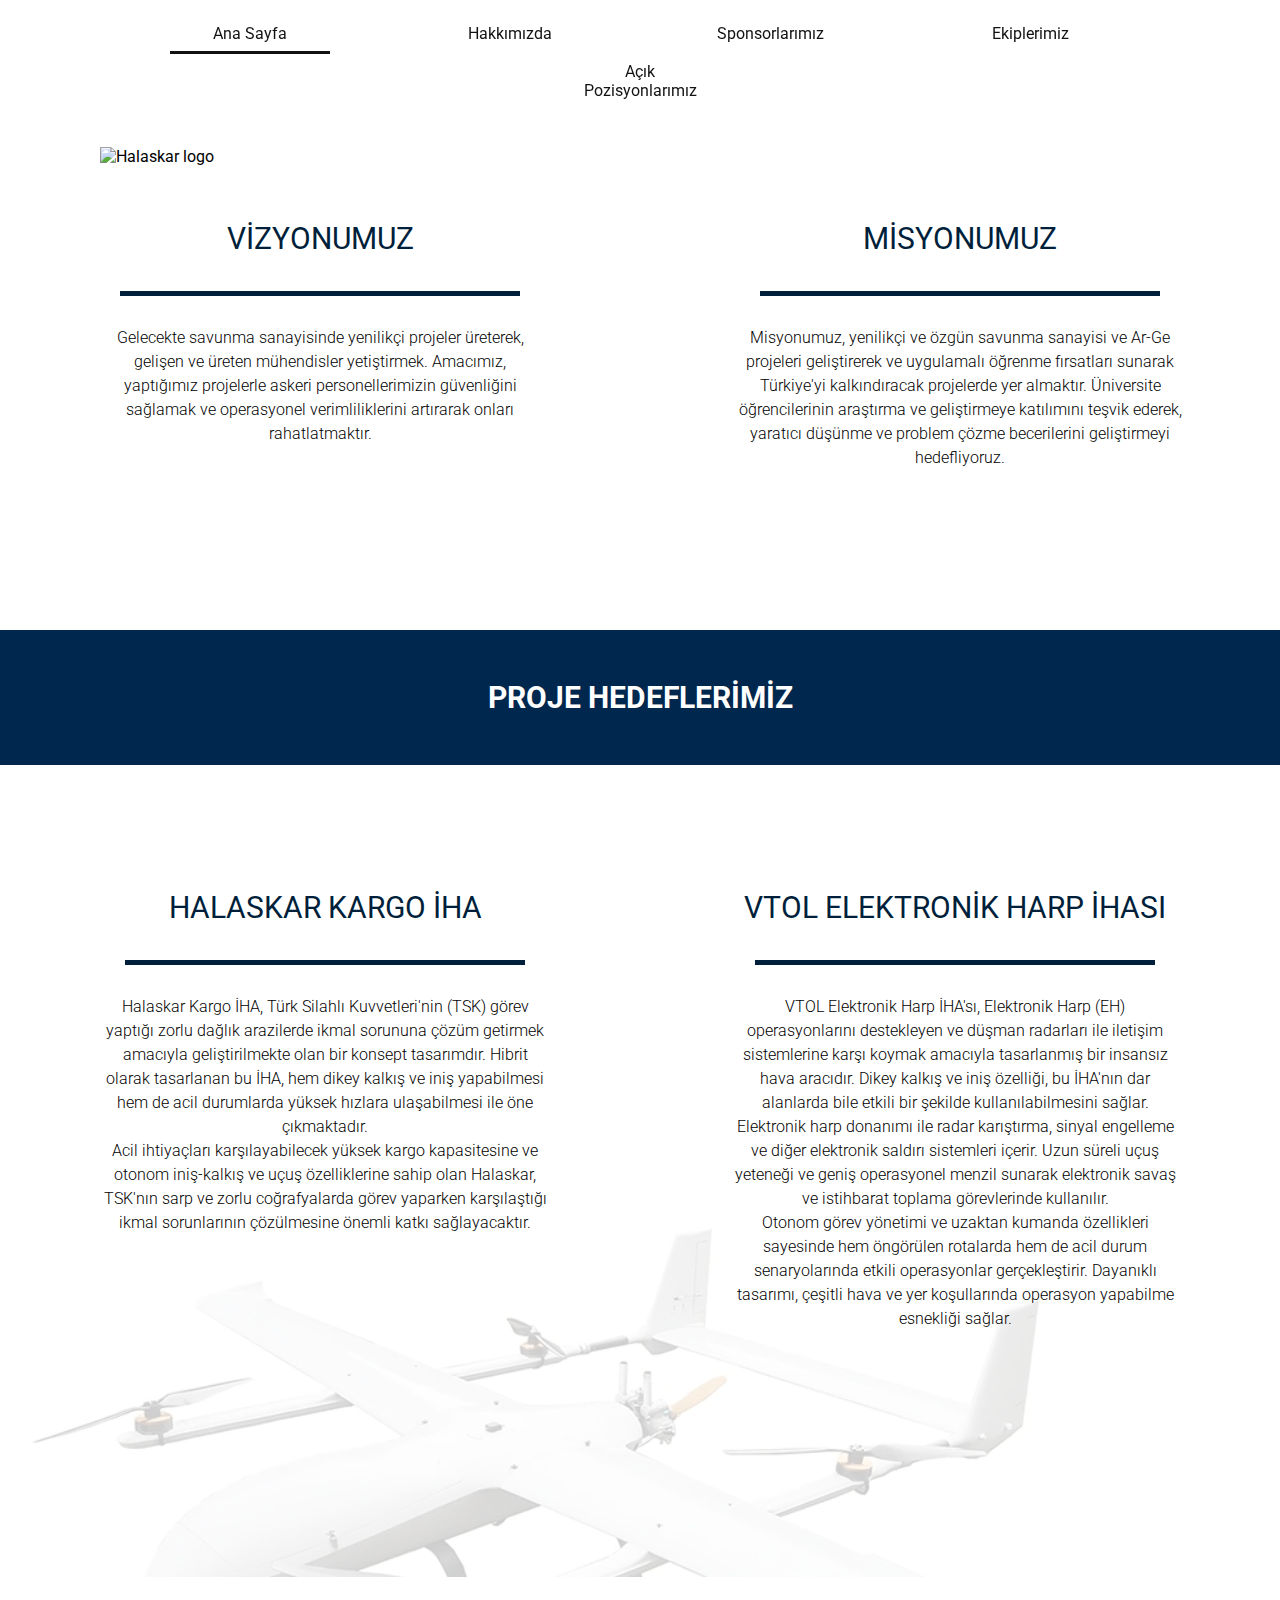
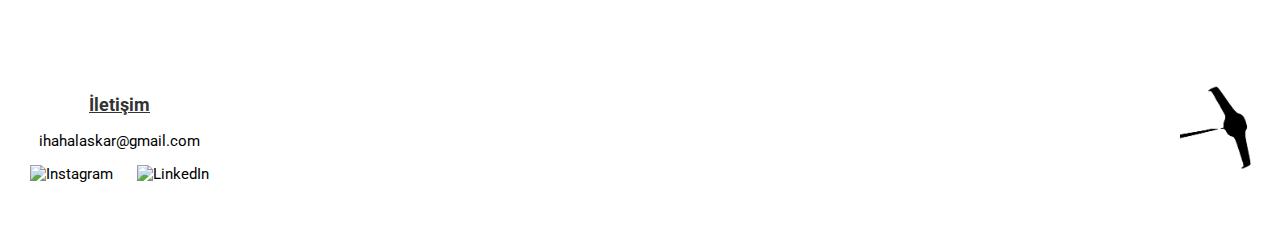
==== commit caa60f21: "Fix" ====
--- a/index.html
+++ b/index.html
@@ -14,7 +14,6 @@
         <a href="sponsor.html" class="">Sponsorlarımız</a>
         <a href="ekiplerimiz.html" class="">Ekiplerimiz</a>
         <a href="acik_pozisyonlar.html" class="">Açık Pozisyonlarımız</a>
-        <a href="iletisim.html" class="">İletişim</a>
       </nav>
     </header>
     <main> 
--- a/styles.css
+++ b/styles.css
@@ -1,13 +1,19 @@
 @import url('https://fonts.googleapis.com/css2?family=Roboto:ital,wght@0,100;0,300;0,400;0,500;0,700;0,900;1,100;1,300;1,400;1,500;1,700;1,900&display=swap');
+
+html{
+    width: 100% !important;
+    
+}
 
 html, body {
     height: 100%;
-    margin: 0;
-    padding: 0;
+    margin: 0 !important; 
+    padding: 0 !important;
     font-family: "Roboto", monospace;
 }
 
 body {
+    overflow-x: hidden;
     background-image: url('assets/img/sky+drone.jpg');
     background-size: cover;
     background-repeat: no-repeat;
@@ -35,6 +41,7 @@
     margin: 0 3rem; /* sağdaki ve soldakinden 4rem uzaklaşsın */
     position: sticky;
     top: 0;
+    width: 10%;
     border-bottom: 0.2rem solid transparent; 
 }
 
@@ -54,12 +61,26 @@
     .header .navbar a {
         font-size: 0.9rem; /* Mobilde daha küçük font boyutu */
         padding: 0.3rem 0.5rem; /* Daha az padding */
-        width: 30%; /* Buton genişliği */
+        width: 24%; /* Buton genişliği */
         margin: 2.5%; /* Butonlar arasındaki boşluk */
         text-align: center; /* Metni ortalamak için */
     }
 }
 
+@media (max-width: 500px) {
+
+    .header {
+        padding: 0.5rem 0; /* Küçük ekranlarda daha az padding */
+    }
+
+    .header .navbar a {
+        font-size: 0.6rem; /* Mobilde daha küçük font boyutu */
+        padding: 0.3rem 0.5rem; /* Daha az padding */
+        width: 20%; /* Buton genişliği */
+        margin: 2.5%; /* Butonlar arasındaki boşluk */
+        text-align: center; /* Metni ortalamak için */
+    }
+}
 
 .index-header {
     margin-left: 100px;
@@ -298,8 +319,6 @@
     .about-us .title {
         width: 60vw !important;
         height: 10vh !important;
-        margin-top: 5vh !important;
-        margin-bottom: 8vh !important;
     }
     .about-us .content {
         font-size: 12px !important;
@@ -315,8 +334,7 @@
     color: white;
     width: 30vw;
     height: 15vh;
-    margin-top: 10vh;
-    margin-bottom: 10vh;
+    margin-top: 5vh;
     text-align: center;
     display: flex;
     justify-content: center; /* centers horizontally */
@@ -685,88 +703,17 @@
     margin-top: 100px;
     margin-bottom: 50px;
 }
-/*Contact*/
-
-.iletisim .title {
-    background-color: #001f3be1;
-    color: white;
-    width: 30vw;
-    height: 15vh;
-    margin-top: 10vh;
-    margin-bottom: 10vh;
-    text-align: center;
-    display: flex;
-    justify-content: center; /* centers horizontally */
-     align-items: center;
-    border-top-right-radius: 30px;
-    border-bottom-right-radius: 30px;
-}
-h5{
-    font-weight: 200;
-    font-size: 4vh;
-}
-
-.iletisim .content{
-    display: flex;
-    justify-content: space-between;
-    align-items: flex-start;
-    padding: 20px;
-    margin-top: 10vh;
-    margin-left: 20vh;
-    margin-right: 20vh;
-}
-.iletisim.left, 
-.iletisim.right {
-    width: 45%;
-}
-
-.iletisim.left a {
-    text-decoration: none;
-    color: #000;
-    font-size: 14px;
-}
-
-.iletisim.right p {
-    font-size: 14px;
-}
-
-.iletisim.strong {
-    font-weight: bold;
-}
-
-.iletisim.left i {
-    margin-right: 8px;
-    font-size: 16px;
-}
-
-.iletisim.left p, .iletisim.right p {
-    margin: 8px 0;
-}
-footer.contact {
-    margin-top: 10vw;
-    padding: 30px 0;
-    display: flex;
-    justify-content: space-around;
-    align-items: center;
-}
-
-
-footer.contact .socials img:hover {
-    transform: scale(1.2);
-}
-
-footer.contact .logo img {
-    width: 150px;
-    margin-top: -100px;
-}
+
 /*Positions*/
+
+
+
 .positions .title {
     background-color: #001f3be1;
     color: white;
     width: 30vw;
     height: 15vh;
-    margin-top: 10vh;
-    margin-bottom: 10vh;
+    margin-top: 5vh;
     text-align: center;
     display: flex;
     justify-content: center; /* centers horizontally */
@@ -779,17 +726,44 @@
     font-size: 4vh;
 }
 
+@media (max-width: 768px) {
+    .positions .title {
+        width: 60vw !important;
+        height: 10vh !important;
+    }
+    .positions .content {
+        font-size: 12px !important;
+    }
+
+}
+
+
+
+@media (max-width: 868px) {
+    .positions .content {
+        flex-direction: column; /* Küçük ekranlarda sütunlar alt alta gelsin */
+        margin-left: 5vh; /* Küçük ekranlarda kenar boşluğu daraltıldı */
+        margin-right: 5vh;
+    }
+
+    .positions .column {
+        width: 100%; /* Sütun genişliği tüm ekranı kapsasın */
+        margin-bottom: 20px;
+    }
+}
+
 .positions .content{
     display: flex;
     justify-content: space-between;
+    padding: 20px;
+    margin-top: 5vh;
+    margin-left: 10vh;
+    margin-right: 10vh;
     align-items: flex-start;
-    padding: 20px;
-    margin-top: 10vh;
-    margin-left: 20vh;
-    margin-right: 20vh;
 }
 
 .positions.content.column {
+    margin-bottom: 20px;
     width: 30%; /* Sütun genişlikleri */
 }
 
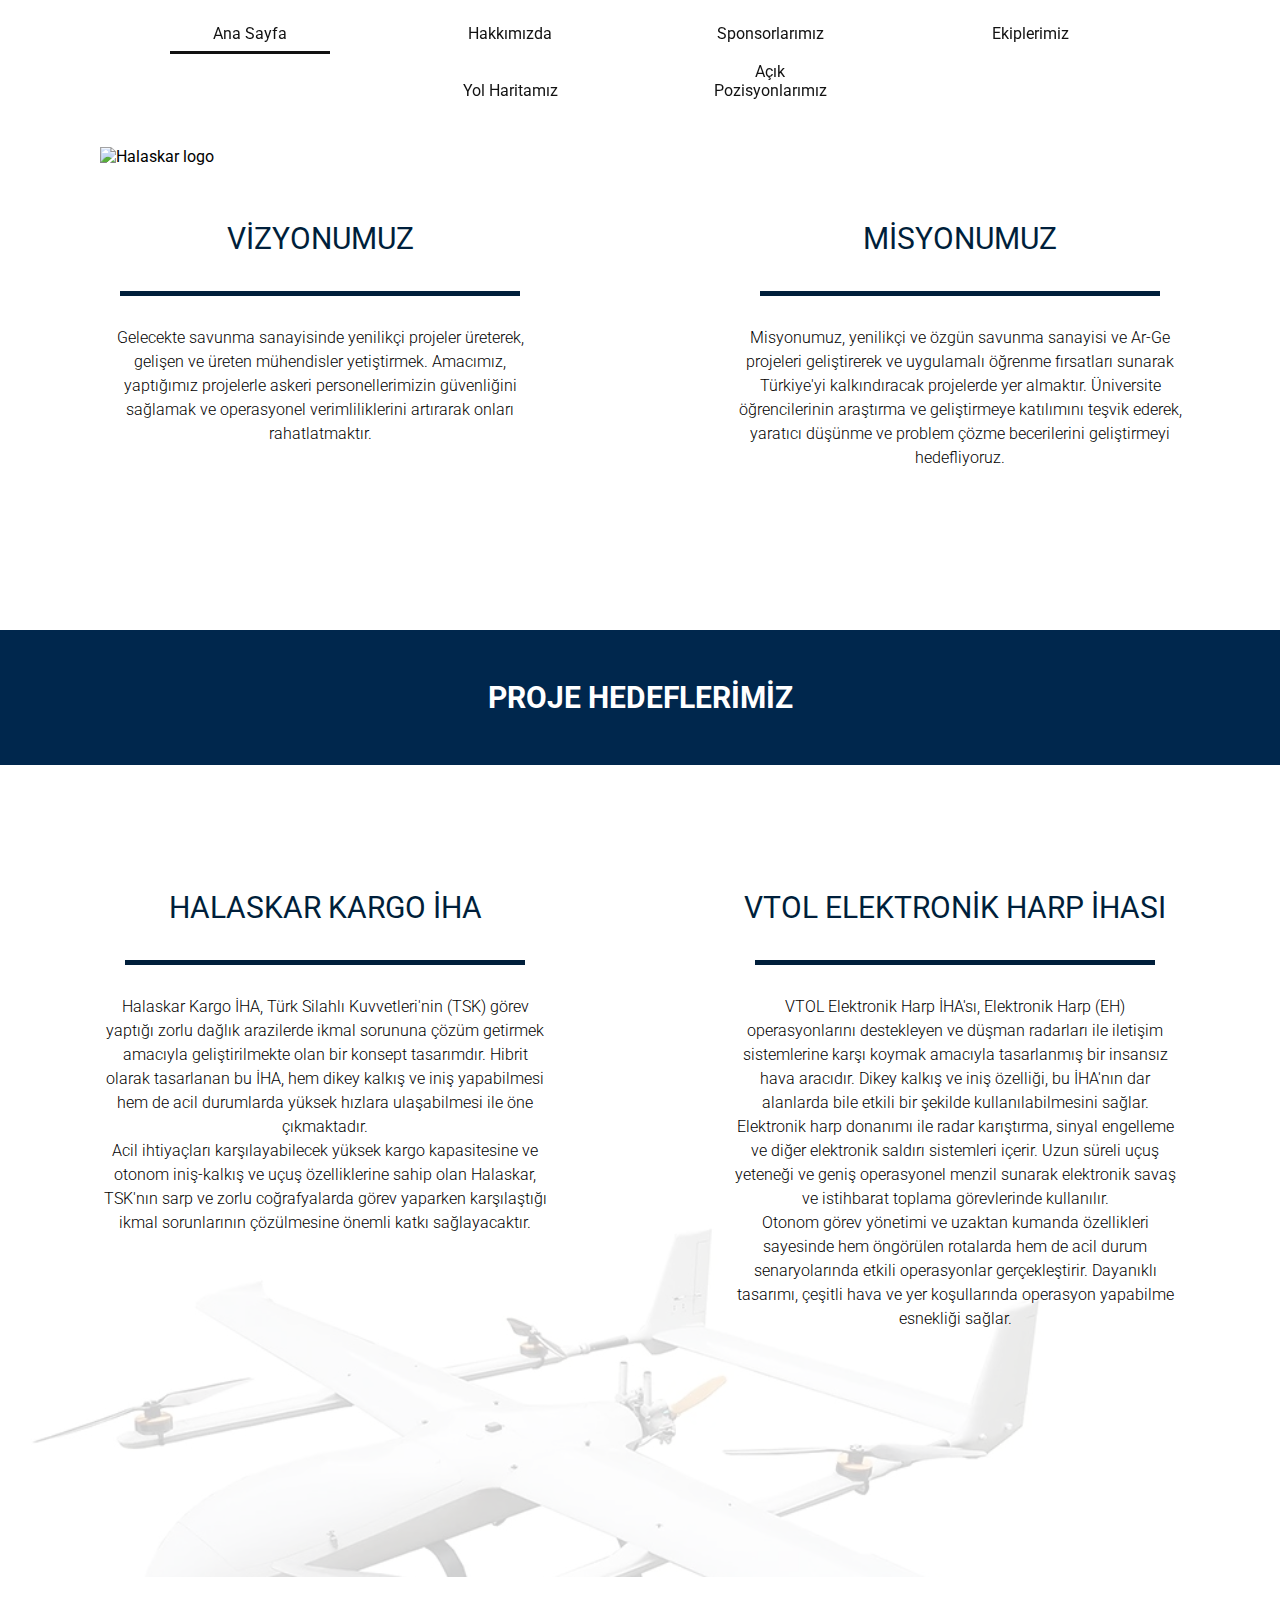
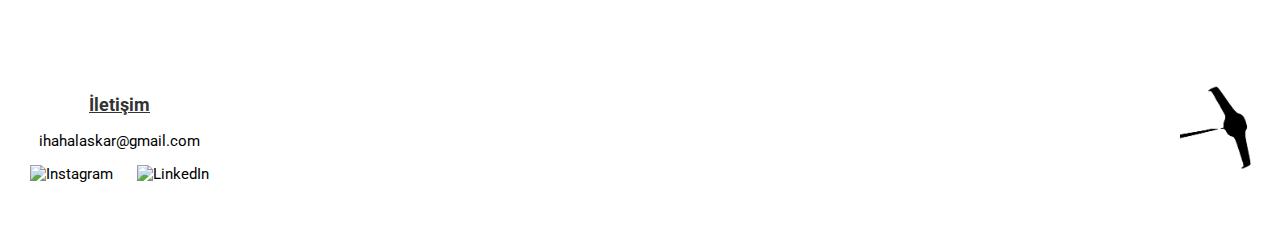
==== commit 5e72211f: "Main Path added" ====
--- a/index.html
+++ b/index.html
@@ -13,6 +13,7 @@
         <a href="hakkimizda.html" class="">Hakkımızda</a>
         <a href="sponsor.html" class="">Sponsorlarımız</a>
         <a href="ekiplerimiz.html" class="">Ekiplerimiz</a>
+        <a href="yol_haritamiz.html" class="">Yol Haritamız</a>
         <a href="acik_pozisyonlar.html" class="">Açık Pozisyonlarımız</a>
       </nav>
     </header>
--- a/styles.css
+++ b/styles.css
@@ -545,13 +545,7 @@
 }
 
 /*SPONSORS*/
-.sponsors {
-    margin: auto;
-    padding: 20px;
-    border-radius: 10px;
-    width: 70vw;
-    margin-top: 0;
-}
+
 
 .sponsor-header {
     display: flex;
@@ -595,6 +589,18 @@
     }
 }
 
+
+.sp{
+    border: 8px solid black;
+}
+
+
+.sponsors {
+    margin: auto;
+    width: 70vw;
+    margin-top: 0px;
+}
+
 .sponsors .av-yusuf-demir {
     display: flex;
     flex-direction: column;
@@ -619,9 +625,24 @@
 }
 
 .sponsors .yesil-cizgi img {
-    width: 40%;
+    width: 50%;
     border-radius: 5px;
 }
+
+.sponsors .dasal {
+    display: flex;
+    flex-direction: row;
+    justify-content: space-around;
+    align-items: center;
+    margin-top: 40px;
+    font-weight: bold;
+}
+
+.sponsors .dasal img{
+    width: 50%;
+    border-radius: 5px;
+}
+
 
 .sponsors .aselsan {
     display: flex;
@@ -632,7 +653,7 @@
     font-weight: bold;
 }
 .sponsors .aselsan img{
-    width: 40%;
+    width: 50%;
     border-radius: 5px;
 }
 
@@ -645,7 +666,7 @@
     font-weight: bold;
 }
 .sponsors .rftr img{
-    width: 40%;
+    width: 50%;
     border-radius: 5px;
 }
 
@@ -654,7 +675,8 @@
     .sponsors .av-yusuf-demir img,
     .sponsors .yesil-cizgi img,
     .sponsors .aselsan img,
-    .sponsors .rftr img {
+    .sponsors .rftr img,
+    .sponsors .dasal img{
         width: 90%;
     }
 }
@@ -843,4 +865,156 @@
         margin-left: 0px;
         margin-bottom: 20px;
     }
+}
+
+/*İLETİŞİM*/
+.contact-us-form {
+    width: 50vw;
+    margin-top: 5vh;
+    margin-left: 25vw;
+    display: flex;
+    flex-direction: column;
+}
+
+.contact-us-form div {
+    margin-bottom: 1.5rem;
+}
+
+.name-div {
+    display: flex;
+    justify-content: space-between;
+    gap: 2rem;
+}
+
+.name-div p {
+    flex: 1;
+}
+
+.contact-us-form input,
+.contact-us-form select,
+.contact-us-form textarea {
+    width: 100%;
+    padding: 8px;
+    border: 1px solid #ccc;
+    border-radius: 4px;
+}
+
+label.required:after {
+    content: " *";
+    color: red;
+}
+
+.submit-button {
+    margin-top: 1rem;
+    padding: 10px 20px;
+    background-color: #f1c40f;
+    border: none;
+    border-radius: 4px;
+    cursor: pointer;
+}
+/*Yol Haritamız*/
+.path .title {
+    background-color: #001f3be1;
+    color: white;
+    width: 30vw;
+    height: 15vh;
+    margin-top: 5vh;
+    text-align: center;
+    display: flex;
+    justify-content: center; /* centers horizontally */
+     align-items: center;
+    border-top-right-radius: 30px;
+    border-bottom-right-radius: 30px;
+}
+h5{
+    font-weight: 200;
+    font-size: 4vh;
+}
+
+.path .content1 {
+    margin: auto;
+    width: 50vw;
+    margin-top: 5vw;
+    font-size: 18px;
+    text-align: center;
+    line-height: 1.5;
+    padding: 10px;
+    border-radius: 20px;
+    background-color:#001f3b;
+    color: white;
+    
+}
+.path .content2 {
+    margin: auto;
+    width: 50vw;
+    margin-top: 1vw;
+    font-size: 18px;
+    text-align: center;
+    line-height: 1.5;
+    padding: 10px;
+    border-radius: 20px;
+    background-color:#001f3b;
+    color: white;
+    
+}
+
+.path .arrow {
+    display: flex;
+    flex-direction: column;
+    align-items: center;
+    margin-top: 10px;
+}
+
+.path .arrow-head {
+    width: 0;
+    height: 0;
+    border-left: 20px solid transparent;
+    border-right: 20px solid transparent;
+    border-top: 40px solid var(--arrow-color, #001f3b); /* Ok rengi ayarlanabilir */
+}
+
+.path .arrow-shaft {
+    width: 4px;
+    height: 100px;
+    background-color: var(--arrow-color, #001f3b); 
+}
+
+footer.path {
+    margin-top: 10vw;
+    padding: 30px 0;
+    display: flex;
+    justify-content: space-around;
+    align-items: center;
+}
+
+footer.path h3 {
+    color: #333;
+}
+
+footer.path .contact {
+    text-align: center;
+    margin-bottom: 20px;
+}
+
+footer.path .contact a {
+    color: black;
+    text-decoration: none;
+}
+
+footer.path .contact a:hover {
+    color: #333;
+}
+
+footer.path .socials img {
+    width: 30px;
+    margin: 0 10px;
+}
+
+footer.path .socials img:hover {
+    transform: scale(1.2);
+}
+
+footer.path .logo img {
+    width: 150px;
+    margin-top: -100px;
 }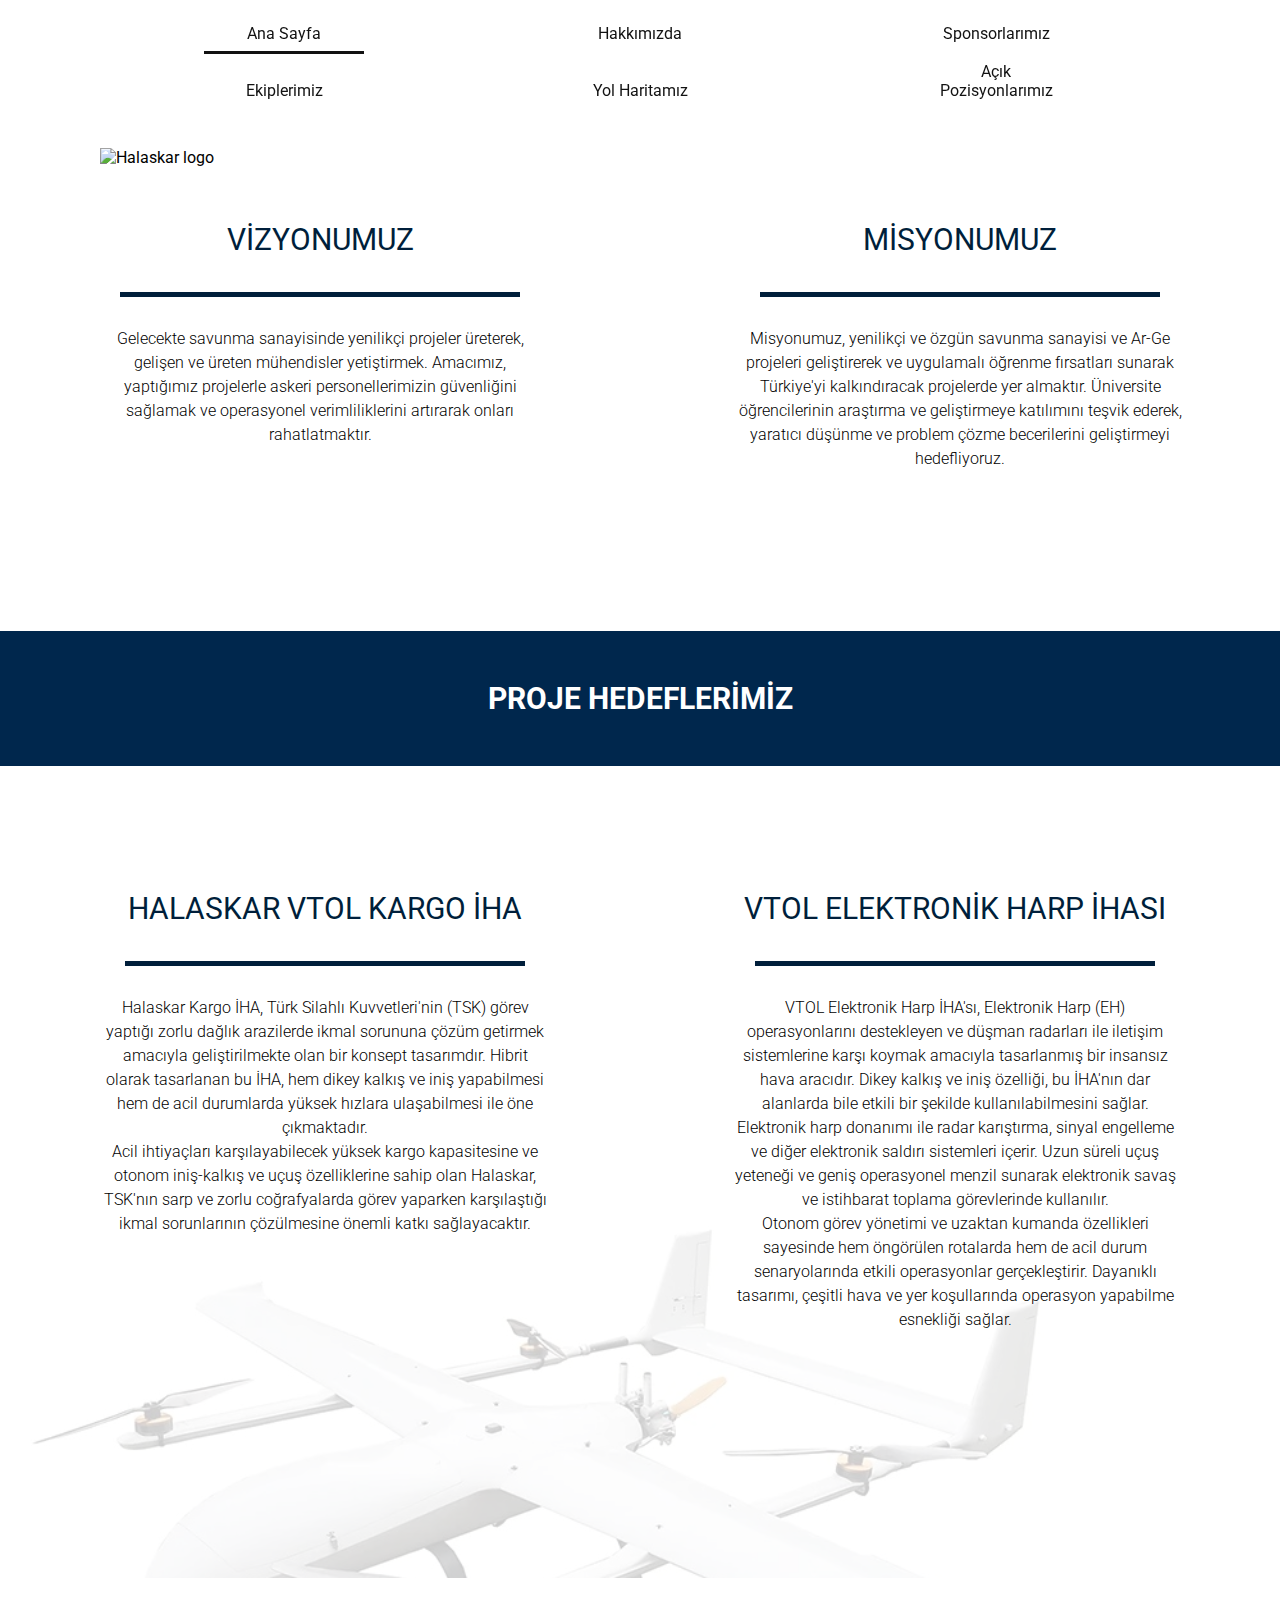
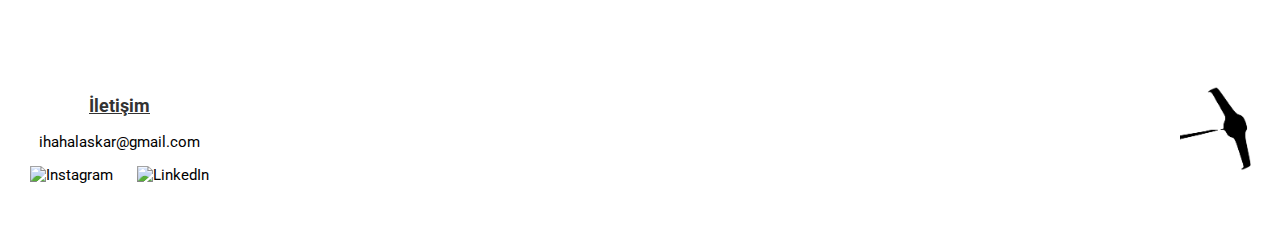
==== commit 39efb93d: "Update3" ====
--- a/index.html
+++ b/index.html
@@ -52,7 +52,7 @@
         <div class = "projects">
           <div class = "project">
             <div class = "title">
-              <p>HALASKAR KARGO İHA</p>
+              <p>HALASKAR VTOL KARGO İHA</p>
             </div>
             <hr class = "divider">
             <div class = "content">
--- a/styles.css
+++ b/styles.css
@@ -20,6 +20,11 @@
     height: fit-content;
 }
 
+
+.header .navbar{
+
+}
+
 .header {
     position: sticky;
     width: 100%;
@@ -28,17 +33,20 @@
     text-align: center;
     padding: 1rem 0;
     z-index: 1000;
-    backdrop-filter: blur(2px);
-    transition: background-color 0.5s ease;
+    backdrop-filter: blur(3px);
+    mask-image: linear-gradient(to bottom, rgba(0, 0, 0, 1) 90%, rgba(0, 0, 0, 0));
+    transition: all 0.3s ease;
+    border-bottom: 1px solid transparent;
 }
 
 .header .navbar a {
+    /*font-weight: bold;*/
     text-decoration: none;
     color: #121212;
     font-size: 1rem; /* 16 pixel büyüklüğü */
     padding: 0.5rem 1rem;
     display: inline-block;
-    margin: 0 3rem; /* sağdaki ve soldakinden 4rem uzaklaşsın */
+    margin: 0 6rem; /* sağdaki ve soldakinden 4rem uzaklaşsın */
     position: sticky;
     top: 0;
     width: 10%;
@@ -416,6 +424,10 @@
     margin-right: 15px;
     width: 25vw;}
 
+.here{
+    margin-top: 5vh !important;
+}
+
 .ekip-header .title {
     background-color: #001f3be1;
     color: white;
@@ -517,7 +529,7 @@
 
     }
     .team-group p {
-        font-size: 15px !important;
+        font-size: 12px !important;
     }
 
 
@@ -527,6 +539,22 @@
 
     .team-group ul {
         width: 100%;
+    }
+    .team-group ul li img {
+        width: 40px;
+        height: 40px;
+        margin-right: 15px;
+        border-radius: 50%;
+        object-fit: cover;
+    }
+    
+    span{
+        font-size: 0.7rem;
+    }
+
+    .team-group ul li b {
+        font-size: 0.7rem;
+        color: #001f3b;
     }
 }
 
@@ -906,8 +934,9 @@
 
 .submit-button {
     margin-top: 1rem;
+    color: white;
     padding: 10px 20px;
-    background-color: #f1c40f;
+    background-color: #001f3be1;
     border: none;
     border-radius: 4px;
     cursor: pointer;
@@ -919,6 +948,7 @@
     width: 30vw;
     height: 15vh;
     margin-top: 5vh;
+    margin-bottom: 10vh;
     text-align: center;
     display: flex;
     justify-content: center; /* centers horizontally */
@@ -926,60 +956,104 @@
     border-top-right-radius: 30px;
     border-bottom-right-radius: 30px;
 }
+
 h5{
     font-weight: 200;
     font-size: 4vh;
 }
 
-.path .content1 {
-    margin: auto;
-    width: 50vw;
-    margin-top: 5vw;
-    font-size: 18px;
-    text-align: center;
-    line-height: 1.5;
+@media (max-width: 768px) {
+    .path .title {
+        width: 60vw !important;
+        height: 10vh !important;
+    }
+    .path .content {
+        font-size: 12px !important;
+    }
+
+}
+
+.first{
+    background-image: url('images/kucuklogo.png') !important;
+    background-size: cover; /* Görüntüyü kapsayacak şekilde sığdır */
+    background-position: center; /* Görüntüyü ortala */
+    background-repeat: no-repeat;
+}
+
+.second{
+    background-image: url('images/drone.png') !important;
+    background-size: cover; /* Görüntüyü kapsayacak şekilde sığdır */
+    background-position: center; /* Görüntüyü ortala */
+    color: #001f3be1 !important;
+    background-repeat: no-repeat;
+    text-shadow:
+                -1px -1px 0 #ffffff,  
+                 1px -1px 0 #ffffff,
+                -1px  1px 0 #ffffff,
+                 1px  1px 0 #ffffff;
+}
+.thir{
+    background-image: url('images/ekipman.jpeg') !important;
+    background-size: cover; /* Görüntüyü kapsayacak şekilde sığdır */
+    background-position: center; /* Görüntüyü ortala */
+    color: white !important;
+    background-repeat: no-repeat;
+    text-shadow:
+                -1px -1px 0 #000,  
+                 1px -1px 0 #000,
+                -1px  1px 0 #000,
+                 1px  1px 0 #000;
+}
+
+.re {
+    margin-left: 10px !important;
+}
+
+.im{
+    margin-right: 10px !important;
+}
+
+@media (max-width: 768px) {
+    .gallery-cell {
+       
+        
+    
+      }
+
+}
+
+  .gallery-cell {
     padding: 10px;
-    border-radius: 20px;
-    background-color:#001f3b;
+    text-align: center;
+    width: 40%;
+    height: 20vw;
+    margin-right: 10px;
+    counter-increment: gallery-cell;
+    border-radius: 40px;
+    background-color:#001f3be1;
     color: white;
-    
-}
-.path .content2 {
-    margin: auto;
-    width: 50vw;
-    margin-top: 1vw;
-    font-size: 18px;
-    text-align: center;
-    line-height: 1.5;
-    padding: 10px;
-    border-radius: 20px;
-    background-color:#001f3b;
+    align-items: center;
+    justify-content: center;
+    display: flex;
+
+  }
+  
+.textp{
+    font-size: 2.5vw !important;
+}
+  
+  /* cell number */
+  .gallery-cell:before {
+    display: block;
+    text-align: center;
+    line-height: 200px;
+    font-size: 80px;
     color: white;
-    
-}
-
-.path .arrow {
-    display: flex;
-    flex-direction: column;
-    align-items: center;
-    margin-top: 10px;
-}
-
-.path .arrow-head {
-    width: 0;
-    height: 0;
-    border-left: 20px solid transparent;
-    border-right: 20px solid transparent;
-    border-top: 40px solid var(--arrow-color, #001f3b); /* Ok rengi ayarlanabilir */
-}
-
-.path .arrow-shaft {
-    width: 4px;
-    height: 100px;
-    background-color: var(--arrow-color, #001f3b); 
-}
-
-footer.path {
+  }
+
+
+
+footer .path {
     margin-top: 10vw;
     padding: 30px 0;
     display: flex;
@@ -987,34 +1061,34 @@
     align-items: center;
 }
 
-footer.path h3 {
+footer .path h3 {
     color: #333;
 }
 
-footer.path .contact {
+footer .path .contact {
     text-align: center;
     margin-bottom: 20px;
 }
 
-footer.path .contact a {
+footer .path .contact a {
     color: black;
     text-decoration: none;
 }
 
-footer.path .contact a:hover {
+footer .path .contact a:hover {
     color: #333;
 }
 
-footer.path .socials img {
+footer .path .socials img {
     width: 30px;
     margin: 0 10px;
 }
 
-footer.path .socials img:hover {
+footer .path .socials img:hover {
     transform: scale(1.2);
 }
 
-footer.path .logo img {
+footer .path .logo img {
     width: 150px;
     margin-top: -100px;
 }